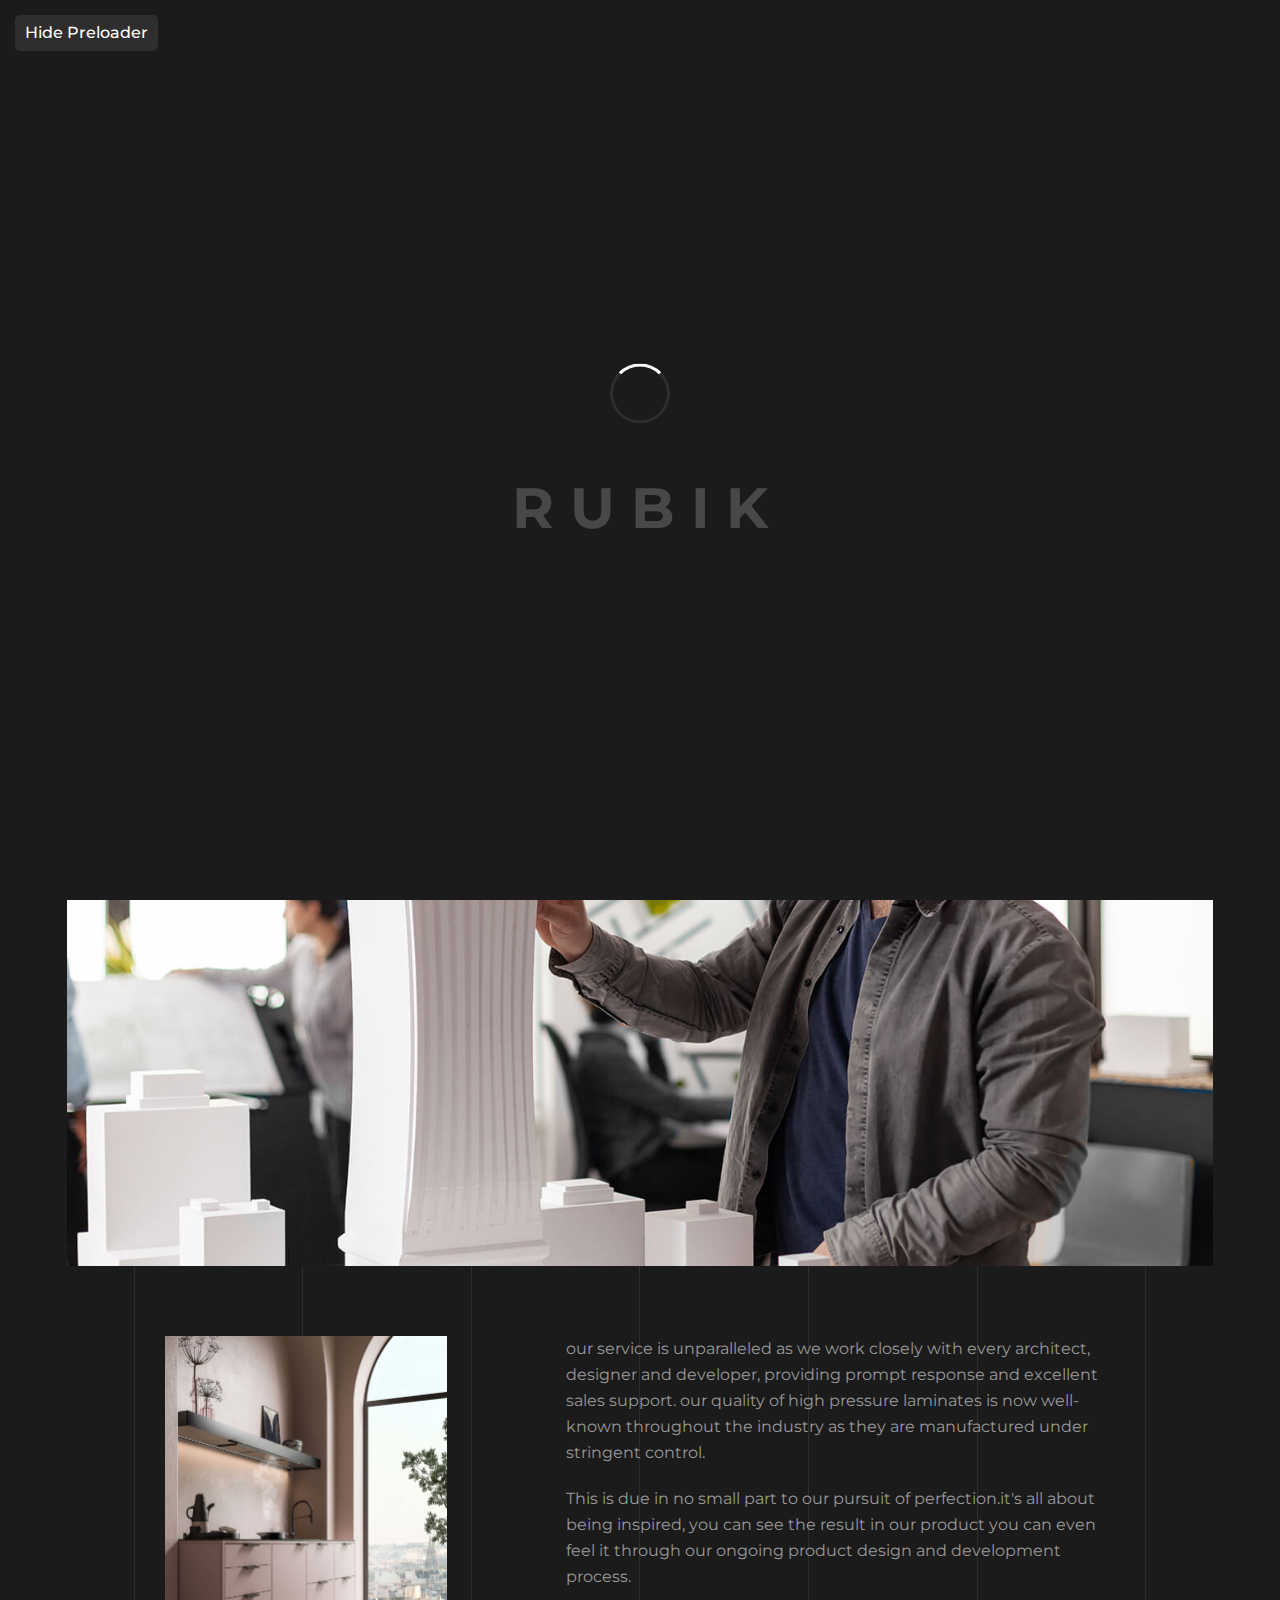
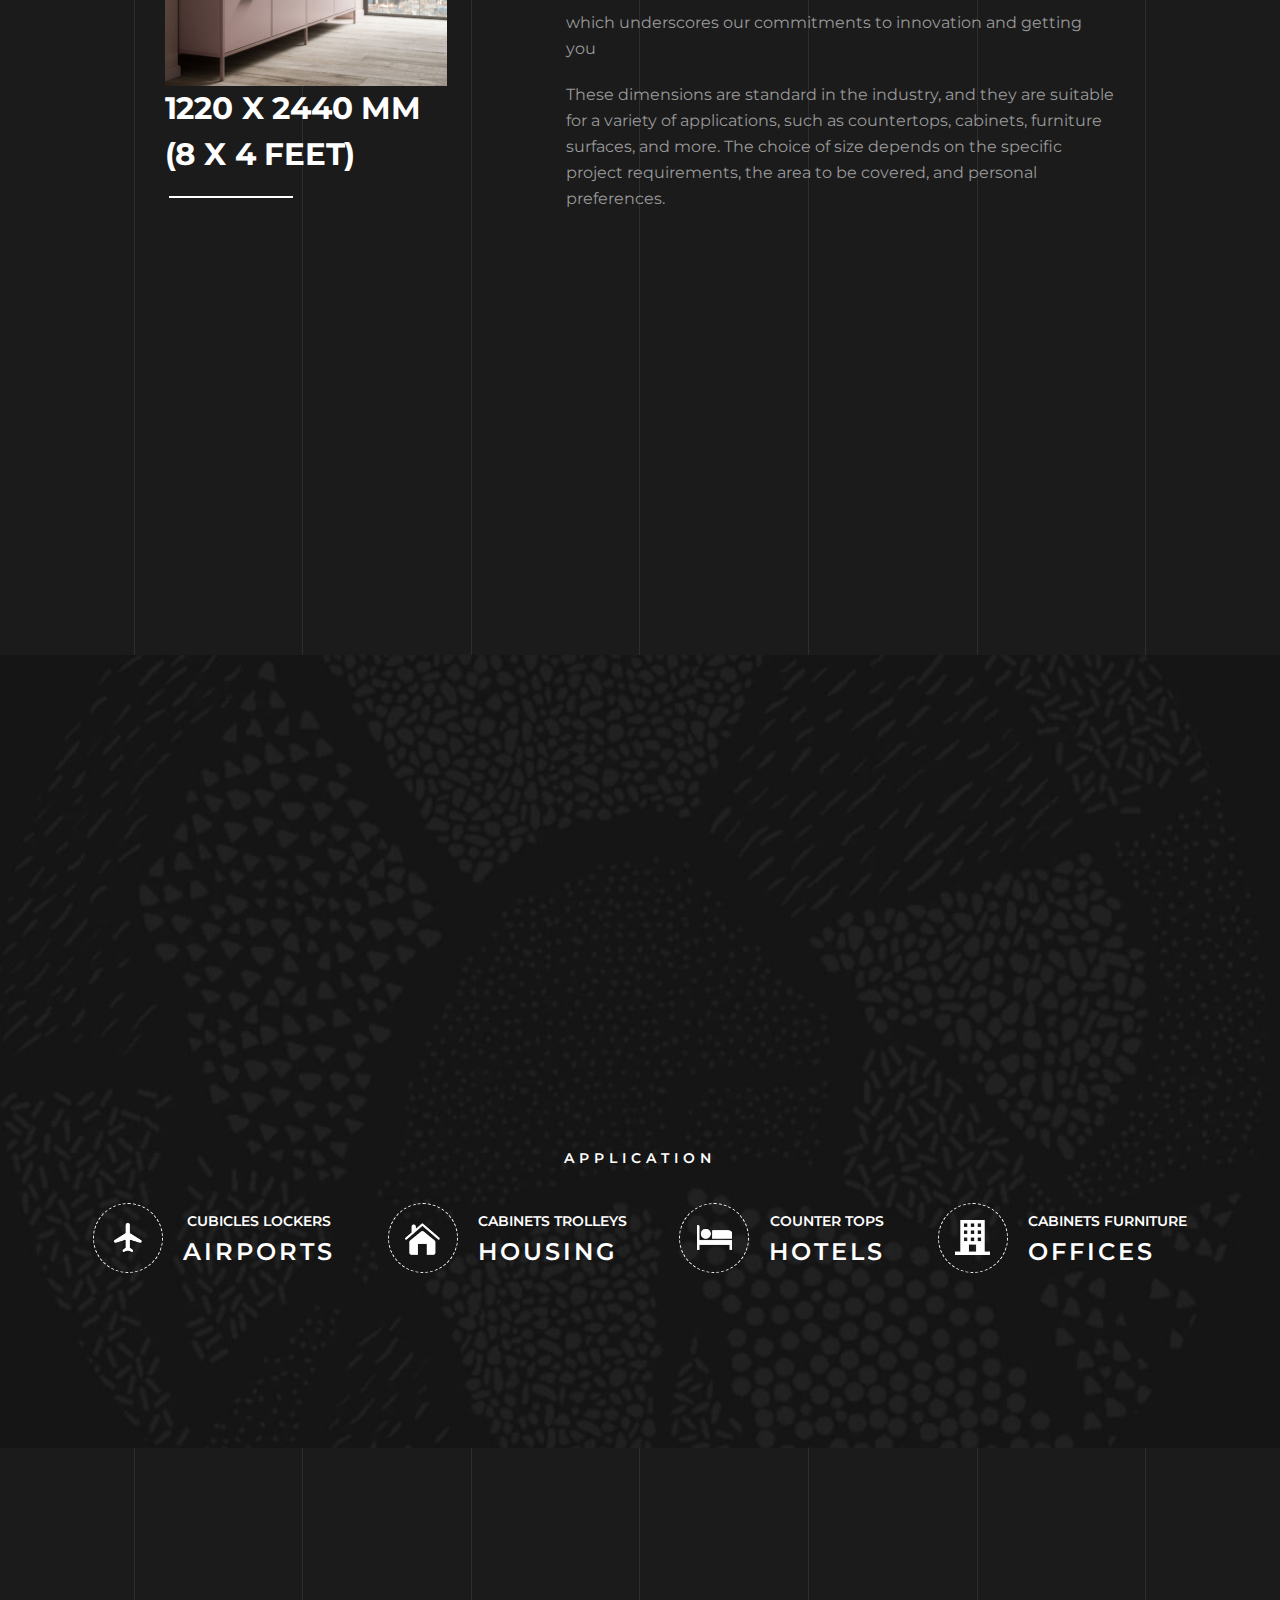
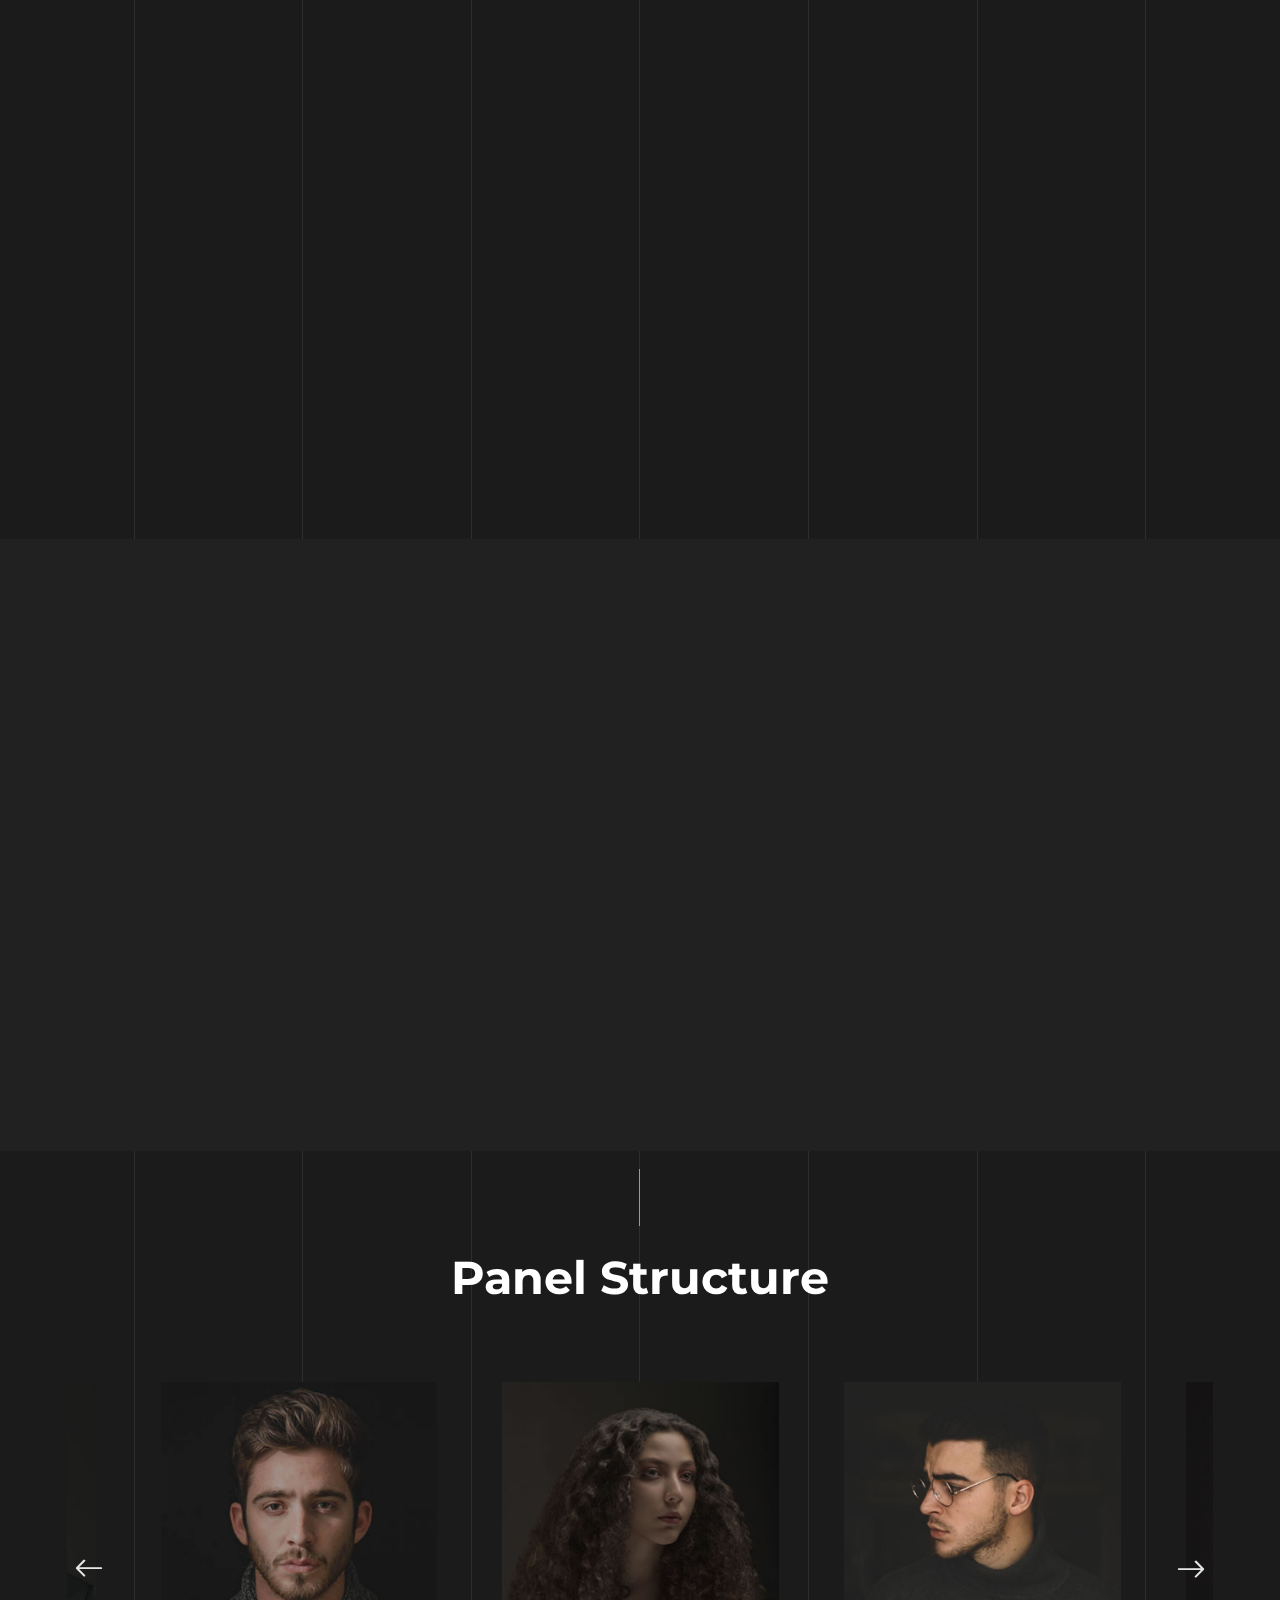
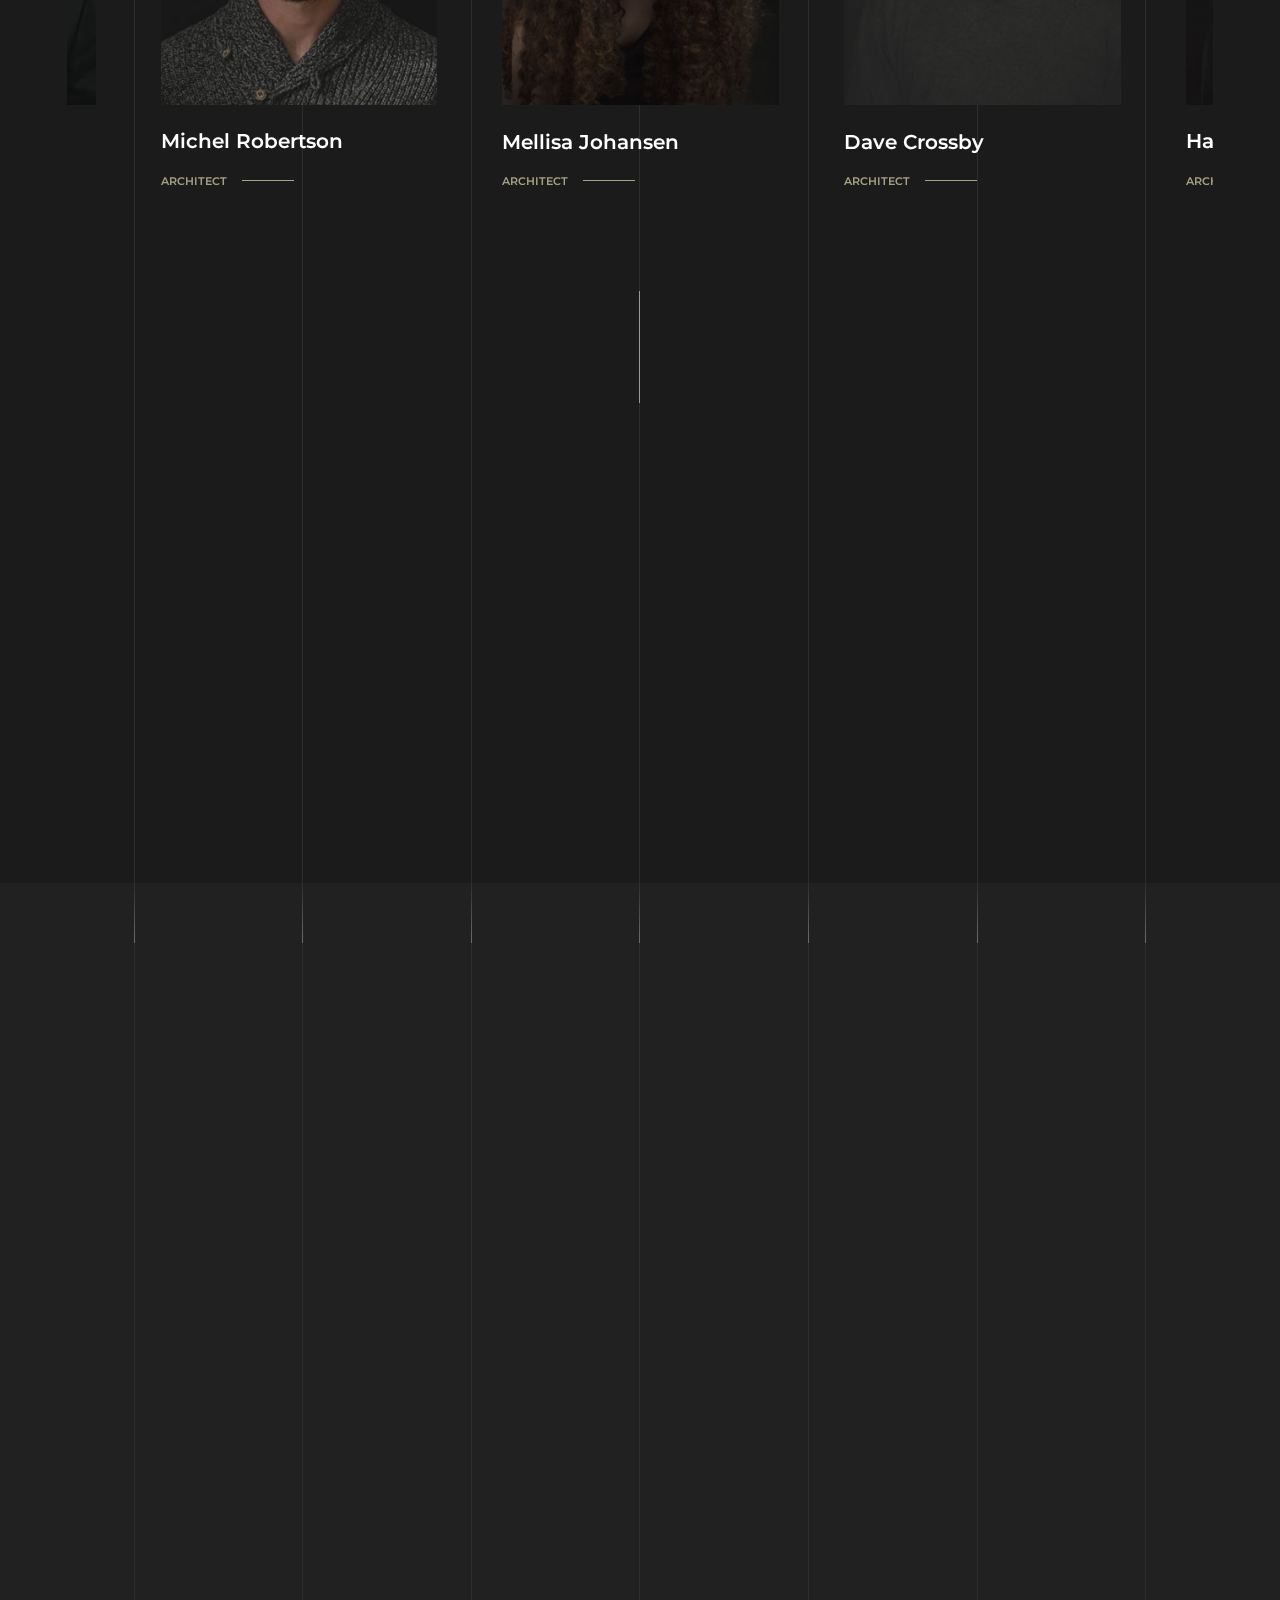
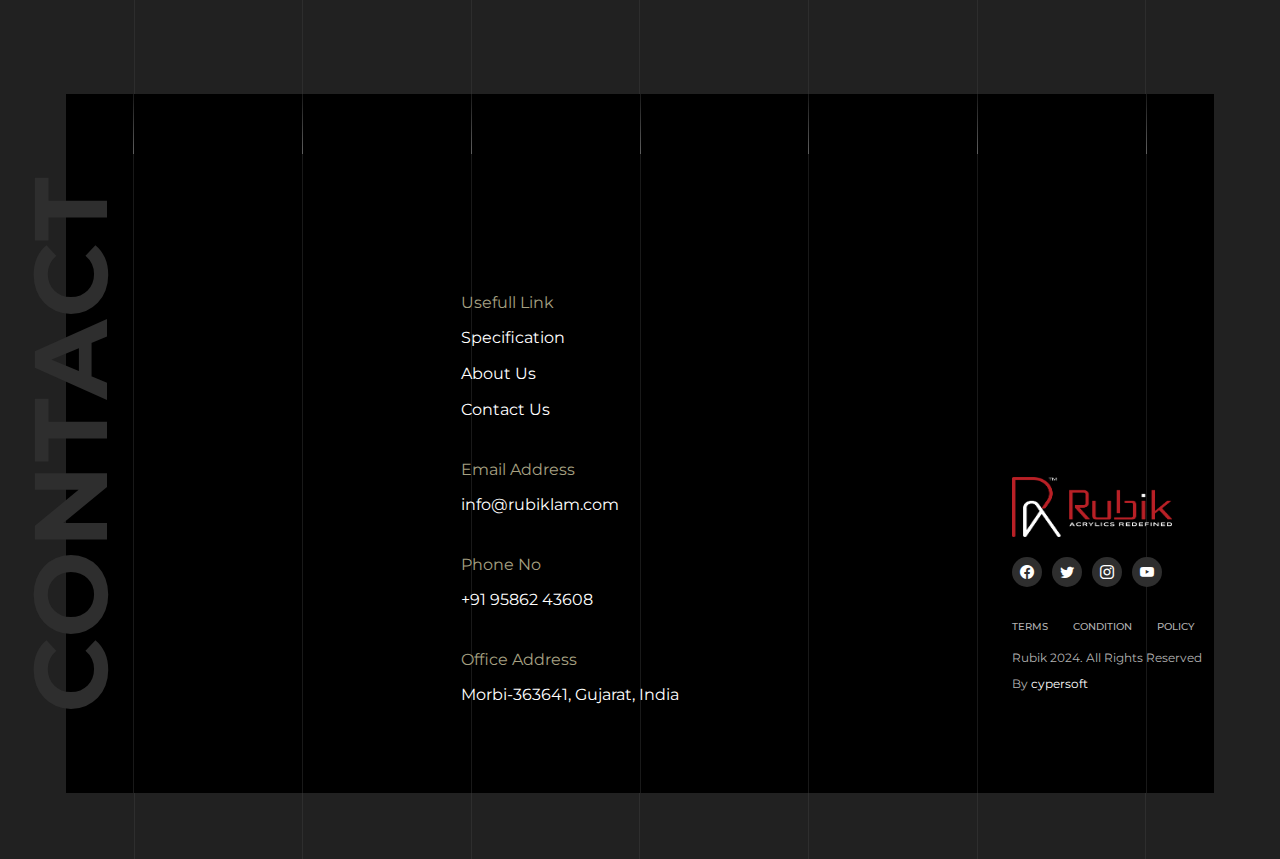
==== about.html @ bc2774bc "commit changes" ====
<!DOCTYPE html>
<html lang="en">

<head>
        <!-- Meta Tags -->
        <meta charset="utf-8">
        <meta http-equiv="X-UA-Compatible" content="IE=edge">
        <meta name="viewport" content="width=device-width, initial-scale=1, maximum-scale=1, user-scalable=0">
        <meta name="description" content="Mrittik is a Modern Architecture Theme">
        <meta name="author" content="">

        <!-- Favicon and touch Icons -->
        <link href="assets/img/favicon.png" rel="shortcut icon" type="image/png">
        <link href="assets/img/apple-touch-icon.html" rel="apple-touch-icon">
        <link href="assets/img/apple-touch-icon-72x72.html" rel="apple-touch-icon" sizes="72x72">
        <link href="assets/img/apple-touch-icon-114x114.html" rel="apple-touch-icon" sizes="114x114">
        <link href="assets/img/apple-touch-icon-144x144.html" rel="apple-touch-icon" sizes="144x144">

        <!-- Page Title -->
        <title>About - Rubik Laminates</title>    
        
        <!-- Styles Include -->
        <link rel="stylesheet" href="assets/css/style.css">
        
    </head>


    <body class="bg-dark">        

        <!-- Preloader -->
        <div id="preloader">
			<div class="preloader-inner">
				<div class="spinner"></div>
				<div class="loading-text">
					<span data-preloader-text="R" class="characters">R</span>
					
					<span data-preloader-text="U" class="characters">U</span>
					
					<span data-preloader-text="B" class="characters">B</span>
					
					<span data-preloader-text="I" class="characters">I</span>
					
					<span data-preloader-text="K" class="characters">K</span>
				</div>
			</div>
		</div>

        

        <!-- Color Mode Switcher -->
		<div id="mode_switcher">
			<span><i class="bi bi-moon-fill"></i></span>	
		</div>        

        <!-- Cursor Effect -->
        <div class="pointer bnz-pointer" id="bnz-pointer"></div>

        <!-- Header -->
		<header class="header">				
            <div class="container">
                <div class="header_inner d-flex align-items-center justify-content-between">
                    <div class="logo">
                        <a href="index.html" class="light_logo"><img src="assets/img/Rubik_White.png" alt="logo"></a>
                        <a href="index.html" class="dark_logo"><img src="assets/img/Rubik_Black.png" alt="logo"></a>
                    </div>

                    
                    <div class="mainnav d-none d-lg-block">
                        <ul class="main_menu">
                            <li class="menu-item"><a href="index.html">Home</a>
                            </li>
                            <li class="menu-item active"><a href="about.html">About Us</a>
                            </li>
                            <li class="menu-item"><a href="specification.html">Specification</a>
                            </li>
                            <li class="menu-item menu-item-has-children"><a href="#">Collection</a>
                                <ul class="sub-menu">
                                    <li class="menu-item"><a href="solid collection.html">Solid Collection</a></li>
                                    <li class="menu-item"><a href="matt collection.html">Matt Collection</a></li>
                                    <li class="menu-item"><a href="sparkle collection.html">Sparkle Collection</a></li>
                                    <li class="menu-item"><a href="metalic collection.html">Metalic Collection</a></li>
                                    <li class="menu-item"><a href="wooden&marble collection.html">Wooden & Marble Collection</a></li>
                                    <li class="menu-item"><a href="mirror collection.html">Mirror Collection</a></li>
                                </ul>
                            </li>
                            <li class="menu-item"><a href="contact.html">Contacts</a></li>
                        </ul>
                    </div>
                    <div class="header_right_part d-flex align-items-center">
                        <button class="aside_open">
                            <span class="line"></span>
                            <span class="line"></span>
                            <span class="line"></span>
                        </button>
                        <div class="logo">								
                            <a class="dark_logo"  href="https://wa.me/+919586243608?text=Hii" target="_blank"><img src="./assets/img/whatsapp.png" height="16px" alt=""></a>
                            <a class="light_logo"  href="https://wa.me/+919586243608?text=Hii" target="_blank"><img src="./assets/img/whatsapp_white.png" height="16px" alt=""></a>
                        </div>

                        <!-- Mobile Responsive Menu Toggle Button -->
                        <button type="button" class="mr_menu_toggle d-lg-none">
                            <i class="bi bi-list"></i>
                        </button>
                    </div>
                </div>
			</div>
		</header>

        <!-- Mobile Responsive Menu -->
		<div class="mr_menu">
			<div class="mr_menu_overlay"></div>
			<button type="button" class="mr_menu_close"><i class="bi bi-x-lg"></i></button>
            <div class="logo"></div> <!-- Keep this div empty. Logo will come here by JavaScript -->
			<div class="mr_navmenu"></div> <!-- Keep this div empty. Menu will come here by JavaScript -->

            <!-- Footer-->
            <footer class="footer p-0">
                <div class="footer_inner pb-0">
                    <div class="footer_elements d-flex align-items-center justify-content-center">
                        <div class="footer_elements_inner">
                            <div class="footer_social">
                                <ul class="social_list justify-content-center">
                                    <li class="facebook"><a href="#"><i class="bi bi-facebook"></i></a></li>
                                    <li class="twitter"><a href="#"><i class="bi bi-twitter"></i></a></li>
                                    <li class="instagram"><a href="#"><i class="bi bi-instagram"></i></a></li>
                                    <li class="youbetube"><a href="#"><i class="bi bi-youtube"></i></a></li>
                                </ul>
                            </div>
                            <div class="terms_condition">
                                <ul>
                                    <li><a href="#">Terms</a></li>
                                    <li><a href="#">Condition</a></li>
                                    <li><a href="#">Policy</a></li>
                                </ul>
                            </div>
                            <div class="copyright">
                                <p>Rubik 2024. All Rights Reserved</p>
                            </div>
                        </div>
                    </div>
                </div>
            </footer>
		</div>

        <div class="aside_info_wrapper">
			<button class="aside_close"><i class="bi bi-x-lg"></i></button>
            <div class="aside_logo">
                <a href="index.html" class="light_logo"><img src="assets/img/Rubik_White.png" alt="logo"></a>
                <a href="index.html" class="dark_logo"><img src="assets/img/Rubik_Black.png" alt="logo"></a>
            </div>
			<div class="aside_info_inner">
                <p>Mrittik Architects is a full-service design firm providing architecture architecture.</p>
                
                <div class="aside_info_inner_box">
                    <h5>Contact Info</h5>
                    <p>+91 95862 43608</p>
                    <p>3 Madison Street, NY <br> United States of America</p>
                    <p>mrittikarch@gmail.com</p>

                    <h5>Office Address</h5>
                    <p>+Time Square, New York <br> USA, 3454</p>
                </div>
                <div class="social_sites">
                    <ul class="d-flex align-items-center justify-content-center">
                        <li><a href="#"><i class="bi bi-facebook"></i></a></li>
                        <li><a href="#"><i class="bi bi-twitter"></i></a></li>
                        <li><a href="#"><i class="bi bi-instagram"></i></a></li>
                        <li><a href="#"><i class="bi bi-youtube"></i></a></li>
                    </ul>
                </div>
			</div>
		</div>

        
        <!-- Main Wrapper-->
        <main class="wrapper">
            <!-- Scroll Progress -->
            
            <!-- Our Mission -->
            <section class="mission">
                <div class="container">         
                    <div class="mission_top_part">
                        <div class="section-header text-center">
                            <h6 class="text-white text-uppercase">ABOUT COMPANY</h6>
                            <p class="text-gray-600">Rubik Represent A fresh of air in the acrylic industry with our innovative bent in all aspects of the business. our laminate collection represents the latest in contemporary designs because we look to the global design industry at large.</p>
                        </div>
                        <div class="has_line"></div>
                        <img src="assets/img/bg/about_bg.jpg" alt="">
                    </div>

                    <div class="mission_bottom_part">
                        <div class="row justify-content-center">
                            <div class="col-lg-4 pe-lg-4">
                                <div class="section-header">
                                    <img src="./assets/img/portfolio/packery/2.jpg" height="350px" alt="">
                                    <h3 class="text-white text-uppercase border-line text-start">1220 X 2440 MM<br/>(8 X 4 Feet)</h3>
                                </div>
                            </div>
                            <div class="col-lg-6 ps-lg-4">
                                <div class="mission_content">
                                    <p>our service is unparalleled as we work closely with every architect, designer and developer, providing prompt response and excellent sales support. our quality of high pressure laminates is now well-known throughout the industry as they are manufactured under stringent control. <P/>
                                    <P>This is due in no small part to our pursuit of perfection.it's all about being inspired, you can see the result in our product you can even feel it through our ongoing product design and development process.<P/>
                                    <p> which underscores our commitments to innovation and getting you</p>
                                    <P>These dimensions are standard in the industry, and they are suitable for a variety of applications, such as countertops, cabinets, furniture surfaces, and more. The choice of size depends on the specific project requirements, the area to be covered, and personal preferences.</p>

                                </div>
                            </div>
                        </div>
                    </div>                    
                </div>
            </section>

            <div class="video-block" data-aos="zoom-in" data-aos-duration="500">
                <div class="container">
                    <div class="video_post">
                        <div class="ytube_video">
                            <iframe id="ytvideo" src="assets/img/Rubik.mp4" allow="autoplay;" allowfullscreen></iframe>
                            <div class="post_content">
                                <div class="ytplay_btn"><i class="bi bi-play-fill"></i></div>
                                <img src="assets/img/bg/video_bg.jpg" alt="video">
                            </div>
                        </div>
                    </div>
                </div>
            </div>

            <section class="funfacts pd-top-lg bg_2" id="funfacts">
                <div class="container">
                    <div class="row">
                        <div class="col section-header text-center">
                            <h6 class="text-white text-uppercase" style="margin-bottom: 30px;color: #fff !important;">APPLICATION</h6>
                            <div class="funfacts_inner">
                                <div class="funfact2 d-flex align-items-center">
                                    <div class="fun_img">
                                        <img src="assets/img/airport.png" height="35px" width="35px" alt="img">
                                    </div>
                                    <div class="funfact_content">
                                        <p>Cubicles Lockers</p>
                                        <div class="d-flex align-items-center"><h2>Airports</h2></div>                                
                                    </div>
                                </div>                            
                                <div class="funfact2 d-flex align-items-center">
                                    <div class="fun_img">
                                        <img src="assets/img/house.png" height="35px" width="35px" alt="img">
                                    </div>
                                    <div class="funfact_content">
                                        <p>Cabinets Trolleys</p>
                                        <div class="d-flex align-items-center"><h2>Housing</h2>
                                        </div>
                                    </div>
                                </div>                            
                                <div class="funfact2 d-flex align-items-center">
                                    <div class="fun_img">
                                        <img src="assets/img/hotel.png" height="35px" width="35px" alt="img">
                                    </div>
                                    <div class="funfact_content">
                                        <p>Counter Tops</p>
                                        <div class="d-flex align-items-center"><h2>Hotels</h2></div>
                                    </div>
                                </div>                            
                                <div class="funfact2 d-flex align-items-center">
                                    <div class="fun_img">
                                        <img src="assets/img/office.png" height="35px" width="35px" alt="img">
                                    </div>
                                    <div class="funfact_content">
                                        <p>Cabinets Furniture</p>
                                    <div class="d-flex align-items-center"><h2>Offices</h2></div>
                                    </div>
                                </div>
                            </div>            
                        </div>
                    </div>
                </div>
            </section>

            <section class="services inner pb-0">
                <div class="container">
                    <div class="row">
                        <div class="col-lg-4" data-aos="fade-up" data-aos-duration="500">
                            <div class="icon_box">
                                <h6>01</h6>
                                <img src="assets/img/11.png" height="50px" width="50px" alt="Icon Box">
                                <h4 class="text-white"><a href="service-1.html">Urban Design</a></h4>
                                <p class="text-gray-600">Acrylic are bonded in extremely humid conditions</p>
                            </div>
                        </div>
                        <div class="col-lg-4" data-aos="fade-up" data-aos-duration="700">
                            <div class="icon_box">
                                <h6>02</h6>
                                <img src="assets/img/22.png" height="50px" width="50px" alt="Icon Box">
                                <h4 class="text-white"><a href="service-1.html">Interior Design</a></h4>
                                <p class="text-gray-600">Use of water base synthetic resin adhesive any other the PEVA (Polyethylene Vinyl Acetate Co-polymer)</p>
                            </div>
                        </div>
                        <div class="col-lg-4" data-aos="fade-up" data-aos-duration="900">
                            <div class="icon_box">
                                <h6>03</h6>
                                <img src="assets/img/33.png" height="50px" width="50px" alt="Icon Box">
                                <h4 class="text-white"><a href="service-1.html">Landscape Design</a></h4>
                                <p class="text-gray-600">When substrate loses moisture after installation</p>
                            </div>
                        </div>
                        <div class="col-lg-4" data-aos="fade-up" data-aos-duration="1100">
                            <div class="icon_box">
                                <h6>04</h6>
                                <img src="assets/img/44.png" height="50px" width="50px" alt="Icon Box">
                                <h4 class="text-white"><a href="service-1.html">Landscape Design</a></h4>
                                <p class="text-gray-600">Debonding in certain areas because of uneven substrate surface</p>
                            </div>
                        </div>
                        <div class="col-lg-4" data-aos="fade-up" data-aos-duration="1300">
                            <div class="icon_box">
                                <h6>05</h6>
                                <img src="assets/img/55.png" height="50px" width="50px" alt="Icon Box">
                                <h4 class="text-white"><a href="service-1.html">Urban Design</a></h4>
                                <p class="text-gray-600">Insufficient or lack of pressing during the bonding period of laminate</p>
                            </div>
                        </div>
                        <div class="col-lg-4" data-aos="fade-up" data-aos-duration="1500">
                            <div class="icon_box">
                                <h6>06</h6>
                                <img src="assets/img/66.png" height="50px" width="50px" alt="Icon Box">
                                <h4 class="text-white"><a href="service-1.html">Interior Design</a></h4>
                                <p class="text-gray-700">Use of extremely large acrylic/PVC laminate sheets (more than 8 ft x 2 ft long)</p>
                            </div>
                        </div>
                    </div>
                </div>
            </section>

            <section class="highlight_banner bg-dark-200">
                <div class="container">
                    <div class="row justify-content-center" data-aos="flip-up" data-aos-duration="500">
                        <div class="col-lg-11 p-lg-0">
                            <p class="about_para text-center">To avoid de lamination / air <span><a href="#">bubbles</a></span> in between <span><a href="#">ply and laminate the above steps should be taken care of.</a></span></p>
                        </div>
                    </div>
                </div>
            </section>

            <!-- Our Team -->
            <section class="team">
                <div class="container">
                    <div class="section-header text-center has_line">
                        <h1 class="text-white">Panel Structure</h1>
                    </div>
                    <div class="team_inner">
                        <!-- Swiper Team -->
                        <div class="swiper swiper_team">
                            <div class="swiper-wrapper">
                                <div class="swiper-slide">
                                    <div class="team-block">
                                        <img src="assets/img/team/1.jpg" alt="img">
                                        <h5 class="text-white"><a href="team-details.html">Michel Robertson</a></h5>
                                        <h6 class="text-uppercase text-olive">ARCHITECT</h6>
                                    </div>
                                </div>
        
                                <div class="swiper-slide">
                                    <div class="team-block">
                                        <img src="assets/img/team/2.jpg" alt="img">
                                        <h5 class="text-white"><a href="team-details.html">Mellisa Johansen</a></h5>
                                        <h6 class="text-uppercase text-olive">ARCHITECT</h6>
                                    </div>
                                </div>

                                <div class="swiper-slide">
                                    <div class="team-block">
                                        <img src="assets/img/team/3.jpg" alt="img">
                                        <h5 class="text-white"><a href="team-details.html">Dave Crossby</a></h5>
                                        <h6 class="text-uppercase text-olive">ARCHITECT</h6>
                                    </div>
                                </div>
        
                                <div class="swiper-slide">
                                    <div class="team-block">
                                        <img src="assets/img/team/4.jpg" alt="img">
                                        <h5 class="text-white"><a href="team-details.html">Hazel R. Grace</a></h5>
                                        <h6 class="text-uppercase text-olive">ARCHITECT</h6>
                                    </div>
                                </div>
        
                                <div class="swiper-slide">
                                    <div class="team-block">
                                        <img src="assets/img/team/5.jpg" alt="img">
                                        <h5 class="text-white"><a href="team-details.html">Benjamin Brook</a></h5>
                                        <h6 class="text-uppercase text-olive">ARCHITECT</h6>
                                    </div>
                                </div>
                            </div>
                            <!-- Add Pagination -->
                            <!-- <div class="swiper-pagination"></div> -->
        
                            <!-- Add Buttons -->
                            <div class="swiper-navigation">
                                <div class="swiper-button-prev"><i class="bi bi-arrow-left"></i></div>
                                <div class="swiper-button-next"><i class="bi bi-arrow-right"></i></div>
                            </div>
                        </div>
                    </div>
                </div>
            </section>

            <!-- Testimonial -->
            <section class="testimonial box_padding">
                <div class="has_line_lg"></div>
                <div class="testimonial_inner bg-black" data-aos="zoom-in" data-aos-duration="500">
                    <!-- Swiper Testimonial -->
                    <div class="swiper swiper_testimonial">
                        <div class="swiper-wrapper">
                            <div class="swiper-slide">
                                <div class="testimonial-block text-center">
                                    <p>“Lorem ipsum dolor sit amet, consectetur adipiscing elit, sed do eiusmod tempor incididunt labore et dolore magna aliqua. Ut enim ad minim veniam, quis nostrud exercitation ulla"</p>
                                    <h6 class="text-olive">MAX construction agency, LA</h6>
                                </div>
                            </div>
                            <div class="swiper-slide">
                                <div class="testimonial-block text-center">
                                    <p>“Lorem ipsum dolor sit amet, consectetur adipiscing elit, sed do eiusmod tempor incididunt labore et dolore magna aliqua. Ut enim ad minim veniam, quis nostrud exercitation ulla"</p>
                                    <h6 class="text-olive">MAX construction agency, LA</h6>
                                </div>
                            </div>
                            <div class="swiper-slide">
                                <div class="testimonial-block text-center">
                                    <p>“Lorem ipsum dolor sit amet, consectetur adipiscing elit, sed do eiusmod tempor incididunt labore et dolore magna aliqua. Ut enim ad minim veniam, quis nostrud exercitation ulla"</p>
                                    <h6 class="text-olive">MAX construction agency, LA</h6>
                                </div>
                            </div>
                            <div class="swiper-slide">
                                <div class="testimonial-block text-center">
                                    <p>“Lorem ipsum dolor sit amet, consectetur adipiscing elit, sed do eiusmod tempor incididunt labore et dolore magna aliqua. Ut enim ad minim veniam, quis nostrud exercitation ulla"</p>
                                    <h6 class="text-olive">MAX construction agency, LA</h6>
                                </div>
                            </div>
                            <div class="swiper-slide">
                                <div class="testimonial-block text-center">
                                    <p>“Lorem ipsum dolor sit amet, consectetur adipiscing elit, sed do eiusmod tempor incididunt labore et dolore magna aliqua. Ut enim ad minim veniam, quis nostrud exercitation ulla"</p>
                                    <h6 class="text-olive">MAX construction agency, LA</h6>
                                </div>
                            </div>
                            <div class="swiper-slide">
                                <div class="testimonial-block text-center">
                                    <p>“Lorem ipsum dolor sit amet, consectetur adipiscing elit, sed do eiusmod tempor incididunt labore et dolore magna aliqua. Ut enim ad minim veniam, quis nostrud exercitation ulla"</p>
                                    <h6 class="text-olive">MAX construction agency, LA</h6>
                                </div>
                            </div>
                            <div class="swiper-slide">
                                <div class="testimonial-block text-center">
                                    <p>“Lorem ipsum dolor sit amet, consectetur adipiscing elit, sed do eiusmod tempor incididunt labore et dolore magna aliqua. Ut enim ad minim veniam, quis nostrud exercitation ulla"</p>
                                    <h6 class="text-olive">MAX construction agency, LA</h6>
                                </div>
                            </div>
                            <div class="swiper-slide">
                                <div class="testimonial-block text-center">
                                    <p>“Lorem ipsum dolor sit amet, consectetur adipiscing elit, sed do eiusmod tempor incididunt labore et dolore magna aliqua. Ut enim ad minim veniam, quis nostrud exercitation ulla"</p>
                                    <h6 class="text-olive">MAX construction agency, LA</h6>
                                </div>
                            </div>
                            <div class="swiper-slide">
                                <div class="testimonial-block text-center">
                                    <p>“Lorem ipsum dolor sit amet, consectetur adipiscing elit, sed do eiusmod tempor incididunt labore et dolore magna aliqua. Ut enim ad minim veniam, quis nostrud exercitation ulla"</p>
                                    <h6 class="text-olive">MAX construction agency, LA</h6>
                                </div>
                            </div>
                        </div>
                        <div class="swiper-pagination"></div>
                    </div>
                </div>
            </section>

            <!-- Contact -->
            <section class="contact_us bg-dark-200">
                <div class="container">
                    <div class="row justify-content-between">
                        <div class="col-lg-5" data-aos="fade-right" data-aos-duration="1000">
                            <div class="section-header">
                                <h1 class="text-white text-uppercase mb-4">LET’S DISCUSS NEXT PROJECTS</h1>
                                <p class="$gray-600">The talent at Mrittik runs wide and deep. Across many markets, geographies and typologies, our team members are some of the finest professionals in the industry.. We’ve grouped our work into five categories: places, venues, spaces, experiences and events.</p>
                            </div>
                        </div>
                        <div class="col-lg-6" data-aos="fade-left" data-aos-duration="1000">
                            <div class="home_contact">
                                <form action="https://wpthemebooster.com/demo/themeforest/html/mrittik/dark/contact.php" method="POST">
                                    <input class="form-control form-control-lg" name="name" id="name" type="text" placeholder="Your Name*" required aria-label=".form-control-lg example">
                                    <input class="form-control form-control-lg" name="phone" id="phone" type="number" placeholder="Your Phone No" aria-label=".form-control-lg example">
                                    <input class="form-control form-control-lg" name="email" id="email" type="email" placeholder="Your Email*" required aria-label=".form-control-lg example">
                                    <textarea class="form-control pt-4" name="message" id="message" placeholder="Your Message" rows="3"></textarea>
                                    <div class="btn_group">
                                        <button type="submit" class="btn olive">Send Mail</button>  
                                    </div>
                                </form>
                            </div>
                        </div>
                    </div>

                    <!-- Clients Logo -->
                    <div class="partner_flex">
                        <div class="partner_content" data-aos="fade-up" data-aos-duration="500">
                            <img src="https://wpthemebooster.com/demo/themeforest/html/mrittik/assets/img/partner/5.svg" alt="img">
                            <img src="https://wpthemebooster.com/demo/themeforest/html/mrittik/assets/img/partner/55.svg" alt="img">
                        </div>
                        <div class="partner_content" data-aos="fade-up" data-aos-duration="700">
                            <img src="https://wpthemebooster.com/demo/themeforest/html/mrittik/assets/img/partner/2.svg" alt="img">
                            <img src="https://wpthemebooster.com/demo/themeforest/html/mrittik/assets/img/partner/22.svg" alt="img">
                        </div>
                        <div class="partner_content" data-aos="fade-up" data-aos-duration="900">
                            <img src="https://wpthemebooster.com/demo/themeforest/html/mrittik/assets/img/partner/4.svg" alt="img">
                            <img src="https://wpthemebooster.com/demo/themeforest/html/mrittik/assets/img/partner/44.svg" alt="img">
                        </div>
                        <div class="partner_content" data-aos="fade-up" data-aos-duration="1100">
                            <img src="https://wpthemebooster.com/demo/themeforest/html/mrittik/assets/img/partner/1.svg" alt="img">
                            <img src="https://wpthemebooster.com/demo/themeforest/html/mrittik/assets/img/partner/11.svg" alt="img">
                        </div>
                        <div class="partner_content" data-aos="fade-up" data-aos-duration="1300">
                            <img src="https://wpthemebooster.com/demo/themeforest/html/mrittik/assets/img/partner/3.svg" alt="img">
                            <img src="https://wpthemebooster.com/demo/themeforest/html/mrittik/assets/img/partner/33.svg" alt="img">
                        </div>
                    </div>
                </div>
                
                <!-- Section Grid Lines -->
                <ul class="grid_lines d-none d-md-flex justify-content-between">
                    <li class="grid_line"></li>
                    <li class="grid_line"></li>
                    <li class="grid_line"></li>
                    <li class="grid_line"></li>
                    <li class="grid_line"></li>
                    <li class="grid_line"></li>
                    <li class="grid_line"></li>
                </ul>
            </section>

        </main>


        <!-- Footer-->
        <footer class="footer bg-dark-200 box_padding">
            <div class="footer_inner bg-black">
                <div class="container">
                    <div class="row align-items-end">
                        <div class="col-lg-4 col-md-2 col-sm-2">
                            <div class="section-header">
                                <h2>Contact</h2>
                            </div>
                        </div>
                        <div class="col-lg-4 col-md-5 col-sm-5">
                            <div class="communication">
                                <div class="info_body">
                                    <h6>Usefull Link</h6>
                                    <h5><a href="specification.html">Specification</a></h5>
                                    <h5><a href="about.html">About Us</a></h5>
                                    <h5><a href="contact.html">Contact Us</a></h5>
                                </div>
                                <div class="info_body">
                                    <h6>Email Address</h6>
                                    <h5><a href="mailto:info@rubiklaminate.com">info@rubiklam.com</a></h5>
                                </div>
                                <div class="info_body">
                                    <h6>Phone No</h6>
                                    <h5><a href="tel:+919586243608">+91 95862 43608</a></h5>
                                </div>
                                <div class="info_body">
                                    <h6>Office Address</h6>
                                    <h5>Morbi-363641, Gujarat, India</h5>
                                </div>
                            </div>
                        </div>
                        <div class="col-lg-4 col-md-5 col-sm-5">
                            <div class="footer_elements d-flex align-items-center justify-content-end">
                                <div class="footer_elements_inner">
                                    <div class="footer_logo">
                                        <a href="index.html" class="light_logo"><img src="assets/img/Rubik_White.png" height="60" width="160" alt="logo"></a>
                                    </div>
                                    <div class="footer_social">
                                        <ul class="social_list">
                                            <li class="facebook"><a href="#"><i class="bi bi-facebook"></i></a></li>
                                            <li class="twitter"><a href="#"><i class="bi bi-twitter"></i></a></li>
                                            <li class="instagram"><a href="#"><i class="bi bi-instagram"></i></a></li>
                                            <li class="youbetube"><a href="#"><i class="bi bi-youtube"></i></a></li>
                                        </ul>
                                    </div>
                                    <div class="terms_condition">
                                        <ul>
                                            <li><a href="#">Terms</a></li>
                                            <li><a href="#">Condition</a></li>
                                            <li><a href="#">Policy</a></li>
                                        </ul>
                                    </div>
                                    <div class="copyright">
                                        <p>Rubik 2024. All Rights Reserved
                                            <br>By <a href="https://cypersoft.com" target="_blank" style="color: #fff;">cypersoft</a>
                                        </p>
                                    </div>
                                </div>
                            </div>
                        </div>
                    </div>
                </div>
                

                <!-- Section Grid Lines -->
                <ul class="grid_lines d-none d-md-flex justify-content-between">
                    <li class="grid_line"></li>
                    <li class="grid_line"></li>
                    <li class="grid_line"></li>
                    <li class="grid_line"></li>
                    <li class="grid_line"></li>
                    <li class="grid_line"></li>
                    <li class="grid_line"></li>
                </ul>
            </div>
        </footer>

        <div class="totop">
            <a href="#">UP</a>
        </div>

        <!-- Page Grid Lines -->
        <ul class="grid_lines d-none d-md-flex justify-content-between">
            <li class="grid_line"></li>
            <li class="grid_line"></li>
            <li class="grid_line"></li>
            <li class="grid_line"></li>
            <li class="grid_line"></li>
            <li class="grid_line"></li>
            <li class="grid_line"></li>
        </ul>

        <!-- Core JS -->
        <script src="assets/js/jquery-3.6.0.min.js"></script>
        <script src="assets/js/bootstrap.bundle.min.js"></script>

        
        
        <!-- Swiper for Slider Type -->
        <script src="plugins/swiper/swiper-bundle.min.js"></script>
        
        <!-- Funfacts -->
        <script src="assets/js/funfacts.js"></script>
        
        <!-- Portfolio -->
        <script src="plugins/isotope/isotope.pkgd.min.js"></script>
        <script src="plugins/isotope/imagesloaded.pkgd.min.js"></script>
        <script src="plugins/isotope/packery-mode.pkgd.js"></script>
        <script src="plugins/isotope/tilt.jquery.js"></script>
        <!-- <script src="plugins/isotope/isotope-init.js"></script> -->
        
        

        <!-- Cursor Effect -->
        <script src="plugins/cursor-effect/cursor-effect.js"></script>
        
        <!-- Select2 -->
        <script src="plugins/select2/js/select2.min.js"></script>
        
        <!-- AOS effect JS -->
        <script src="plugins/aos/aos.js"></script>
        
        <!-- Theme Custom JS -->
        <script src="assets/js/theme.js"></script>
    </body>

</html>
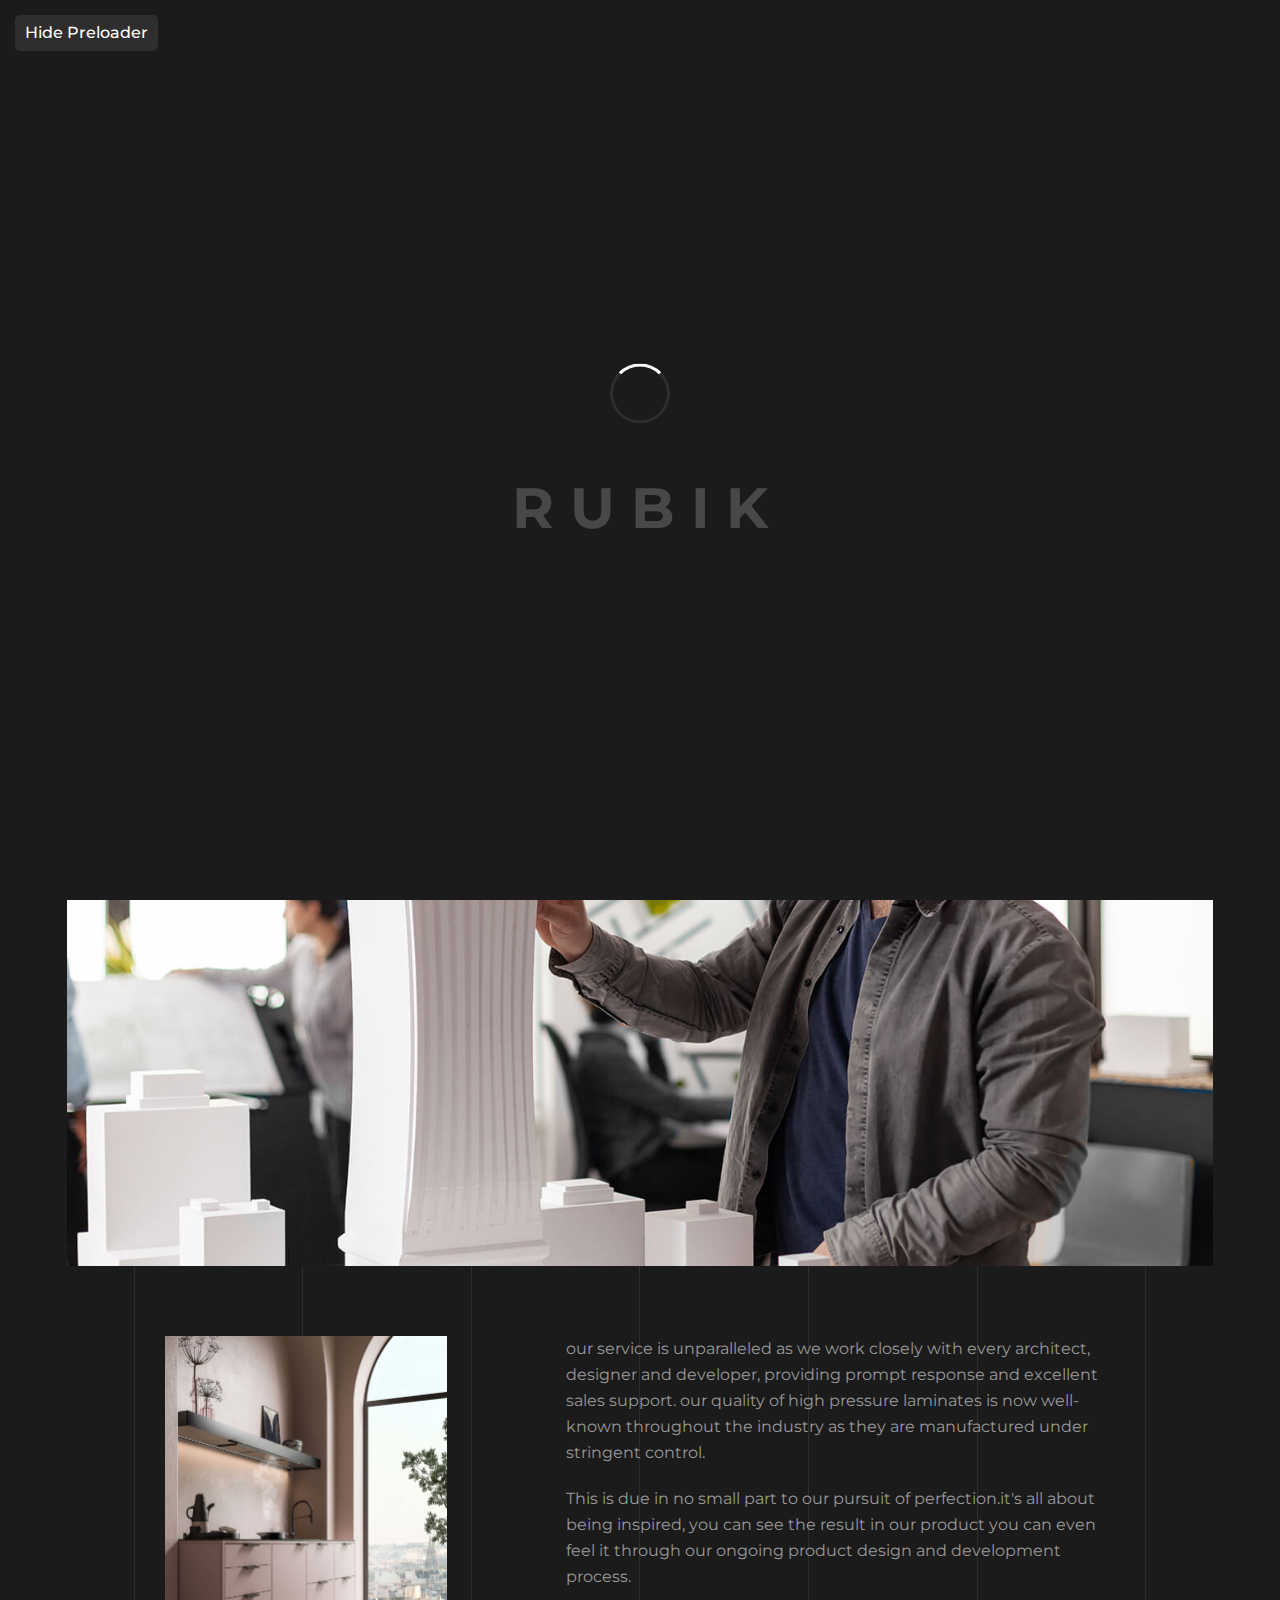
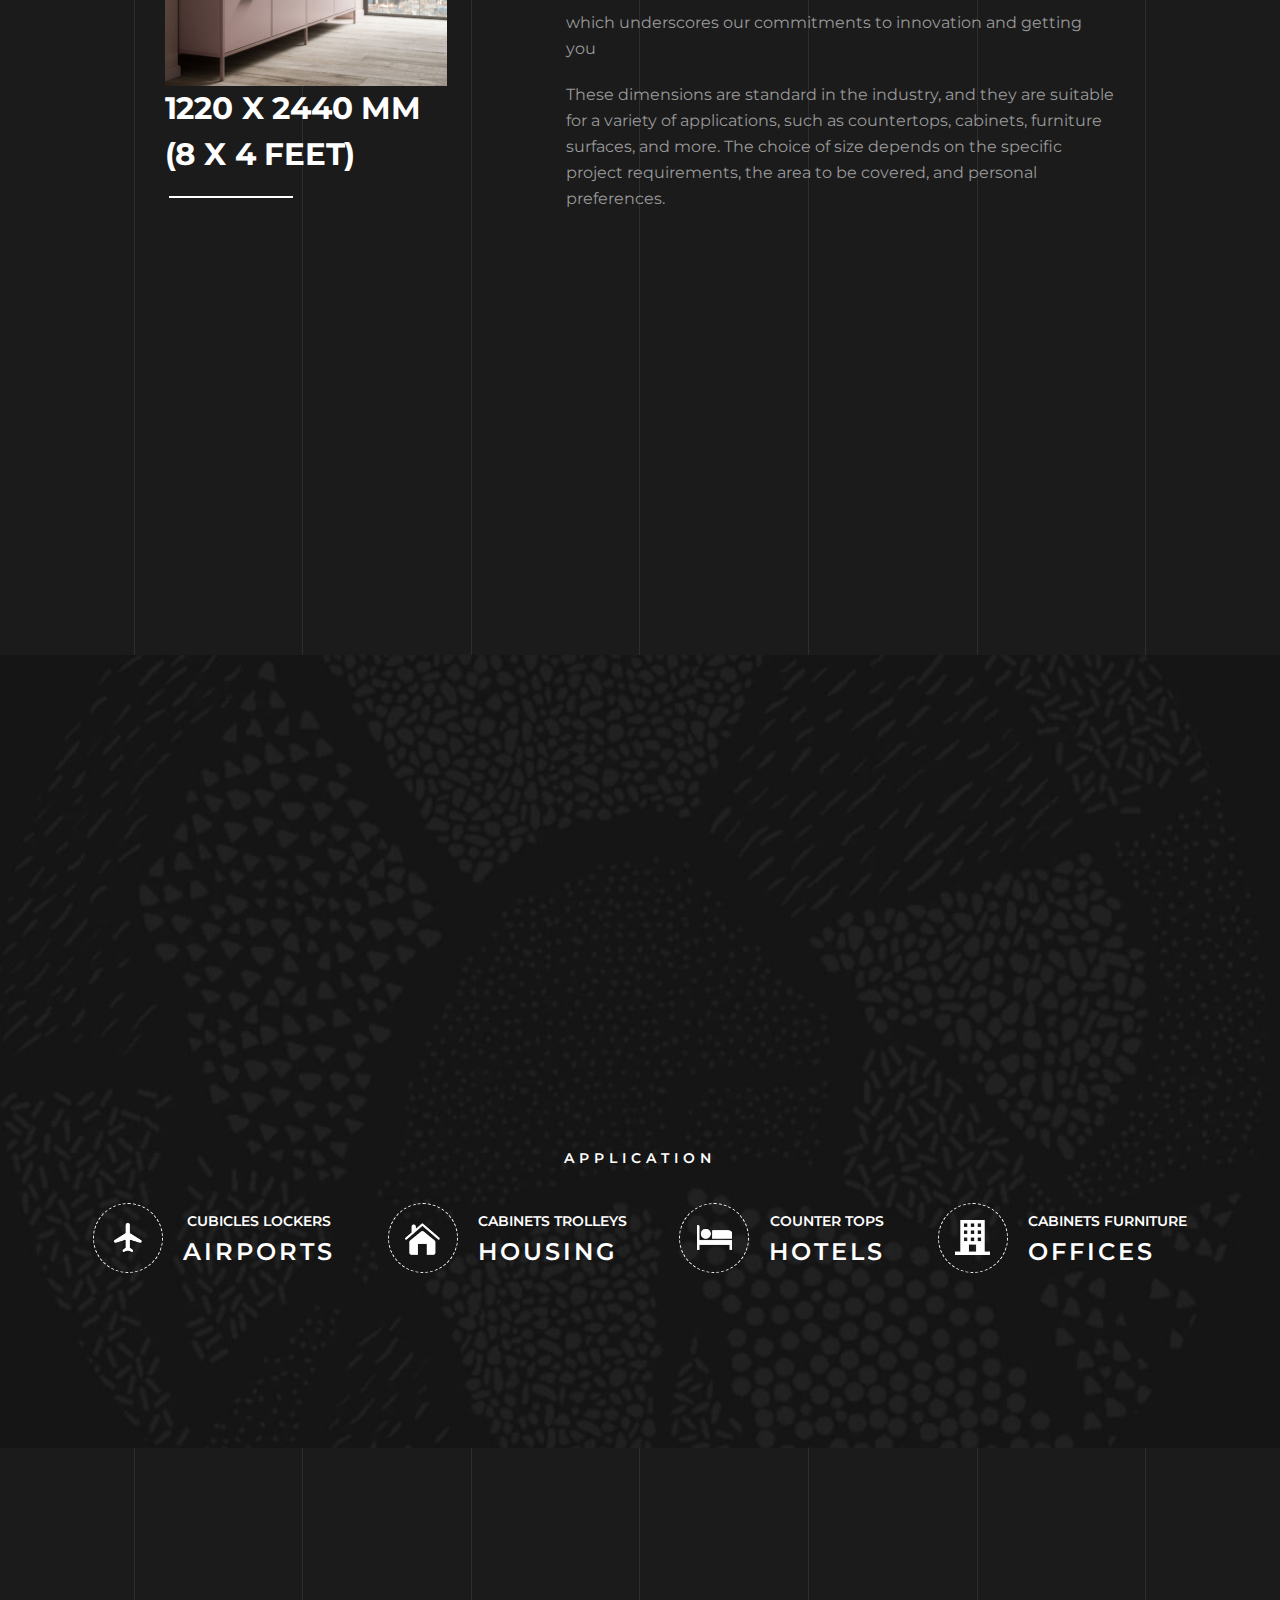
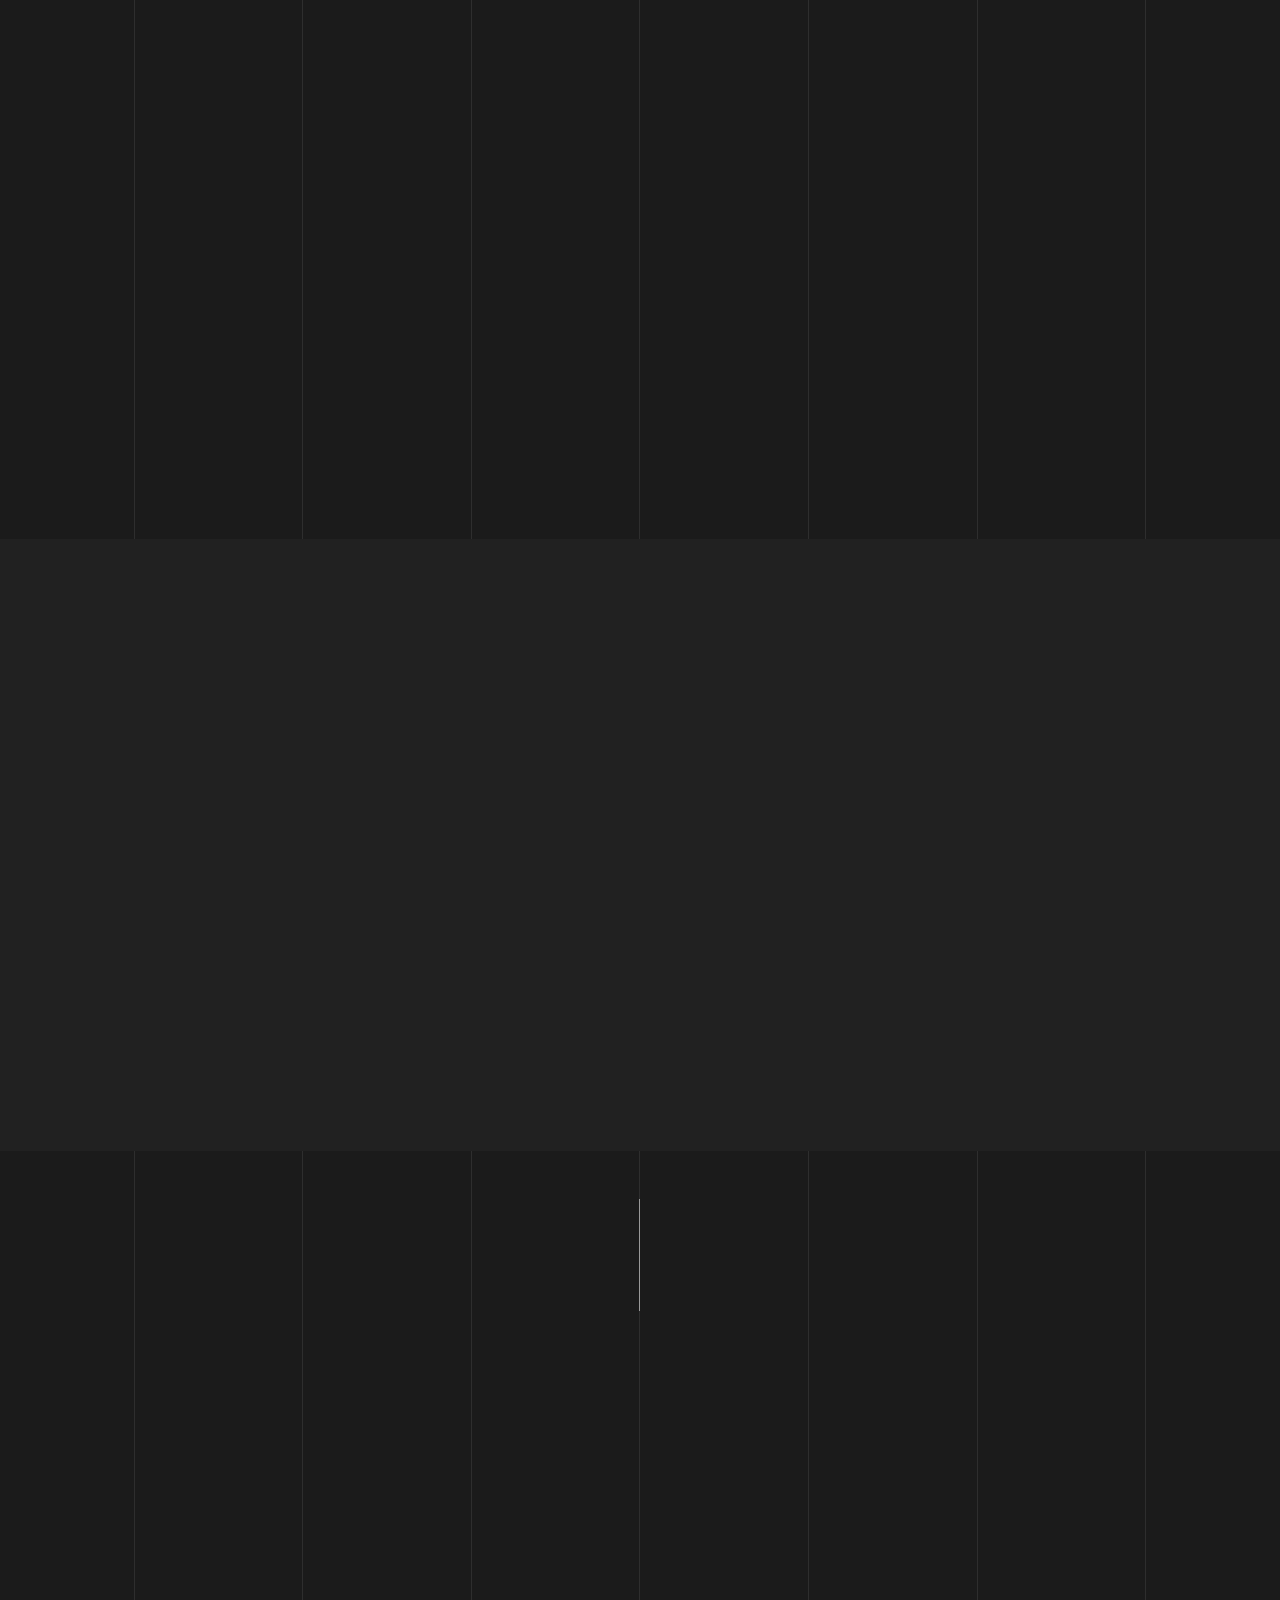
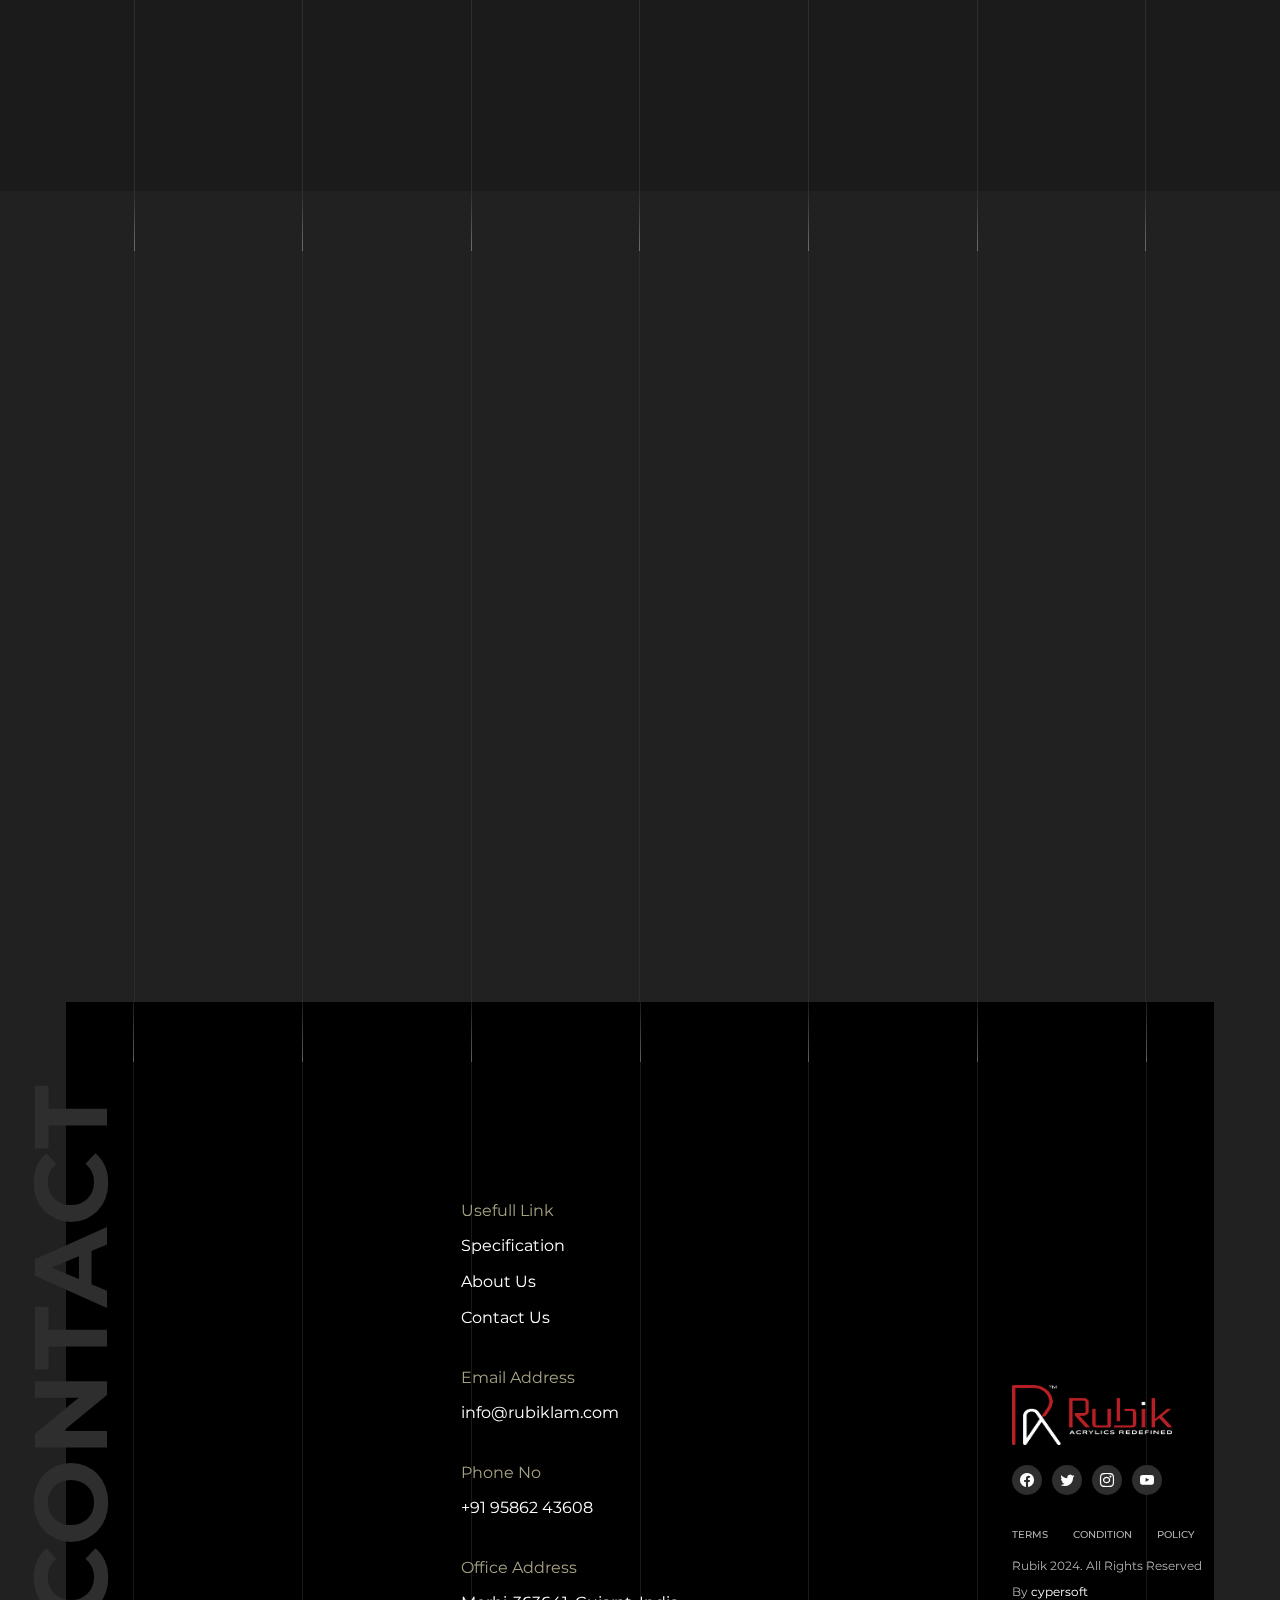
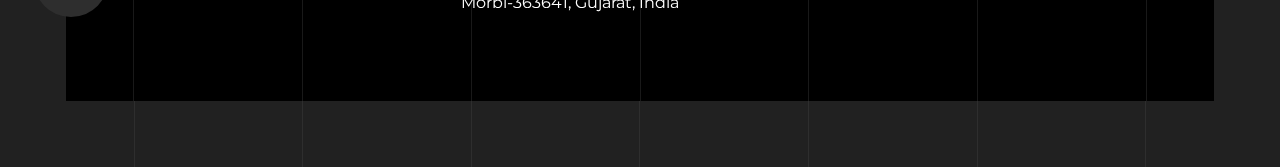
==== commit 6a1d13ea: "all change" ====
--- a/about.html
+++ b/about.html
@@ -339,14 +339,14 @@
             </section>
 
             <!-- Our Team -->
-            <section class="team">
+            <!-- <section class="team">
                 <div class="container">
                     <div class="section-header text-center has_line">
                         <h1 class="text-white">Panel Structure</h1>
                     </div>
-                    <div class="team_inner">
+                    <div class="team_inner"> -->
                         <!-- Swiper Team -->
-                        <div class="swiper swiper_team">
+                        <!-- <div class="swiper swiper_team">
                             <div class="swiper-wrapper">
                                 <div class="swiper-slide">
                                     <div class="team-block">
@@ -387,19 +387,19 @@
                                         <h6 class="text-uppercase text-olive">ARCHITECT</h6>
                                     </div>
                                 </div>
-                            </div>
+                            </div> -->
                             <!-- Add Pagination -->
                             <!-- <div class="swiper-pagination"></div> -->
         
                             <!-- Add Buttons -->
-                            <div class="swiper-navigation">
+                            <!-- <div class="swiper-navigation">
                                 <div class="swiper-button-prev"><i class="bi bi-arrow-left"></i></div>
                                 <div class="swiper-button-next"><i class="bi bi-arrow-right"></i></div>
                             </div>
                         </div>
                     </div>
                 </div>
-            </section>
+            </section> -->
 
             <!-- Testimonial -->
             <section class="testimonial box_padding">
@@ -547,17 +547,17 @@
                             <div class="communication">
                                 <div class="info_body">
                                     <h6>Usefull Link</h6>
-                                    <h5><a href="specification.html">Specification</a></h5>
-                                    <h5><a href="about.html">About Us</a></h5>
-                                    <h5><a href="contact.html">Contact Us</a></h5>
+                                    <h5><a href="specification.html" style="color: #fff;">Specification</a></h5>
+                                    <h5><a href="about.html" style="color: #fff;">About Us</a></h5>
+                                    <h5><a href="contact.html" style="color: #fff;">Contact Us</a></h5>
                                 </div>
                                 <div class="info_body">
                                     <h6>Email Address</h6>
-                                    <h5><a href="mailto:info@rubiklaminate.com">info@rubiklam.com</a></h5>
+                                    <h5><a href="mailto:info@rubiklaminate.com" style="color: #fff;">info@rubiklam.com</a></h5>
                                 </div>
                                 <div class="info_body">
                                     <h6>Phone No</h6>
-                                    <h5><a href="tel:+919586243608">+91 95862 43608</a></h5>
+                                    <h5><a href="tel:+919586243608" style="color: #fff;">+91 95862 43608</a></h5>
                                 </div>
                                 <div class="info_body">
                                     <h6>Office Address</h6>
--- a/assets/css/style.css
+++ b/assets/css/style.css
@@ -11822,7 +11822,11 @@
   width: 0.875rem;
   margin-right: 1.25rem;
 }
-
+@media (max-width: 700px) {
+  .aside_open{
+    display: none;
+  }
+}
 .aside_open .line {
   background-color: #999999;
   width: 100%;
@@ -16117,7 +16121,7 @@
 }
 
 .footer .footer_inner .communication .info_body h5, .footer .footer_inner .communication .info_body .h5 {
-  color: #ffffff;
+  color: #fff !important;
   font-size: 1rem;
   font-weight: 400;
   line-height: 2.25rem;
@@ -21209,4 +21213,11 @@
 background-color: white;
 color: black;
 border: 2px solid #acacac;
+}
+
+
+@media only screen and (max-width: 600px) {
+  .new{
+    top: 15% !important;
+  }
 }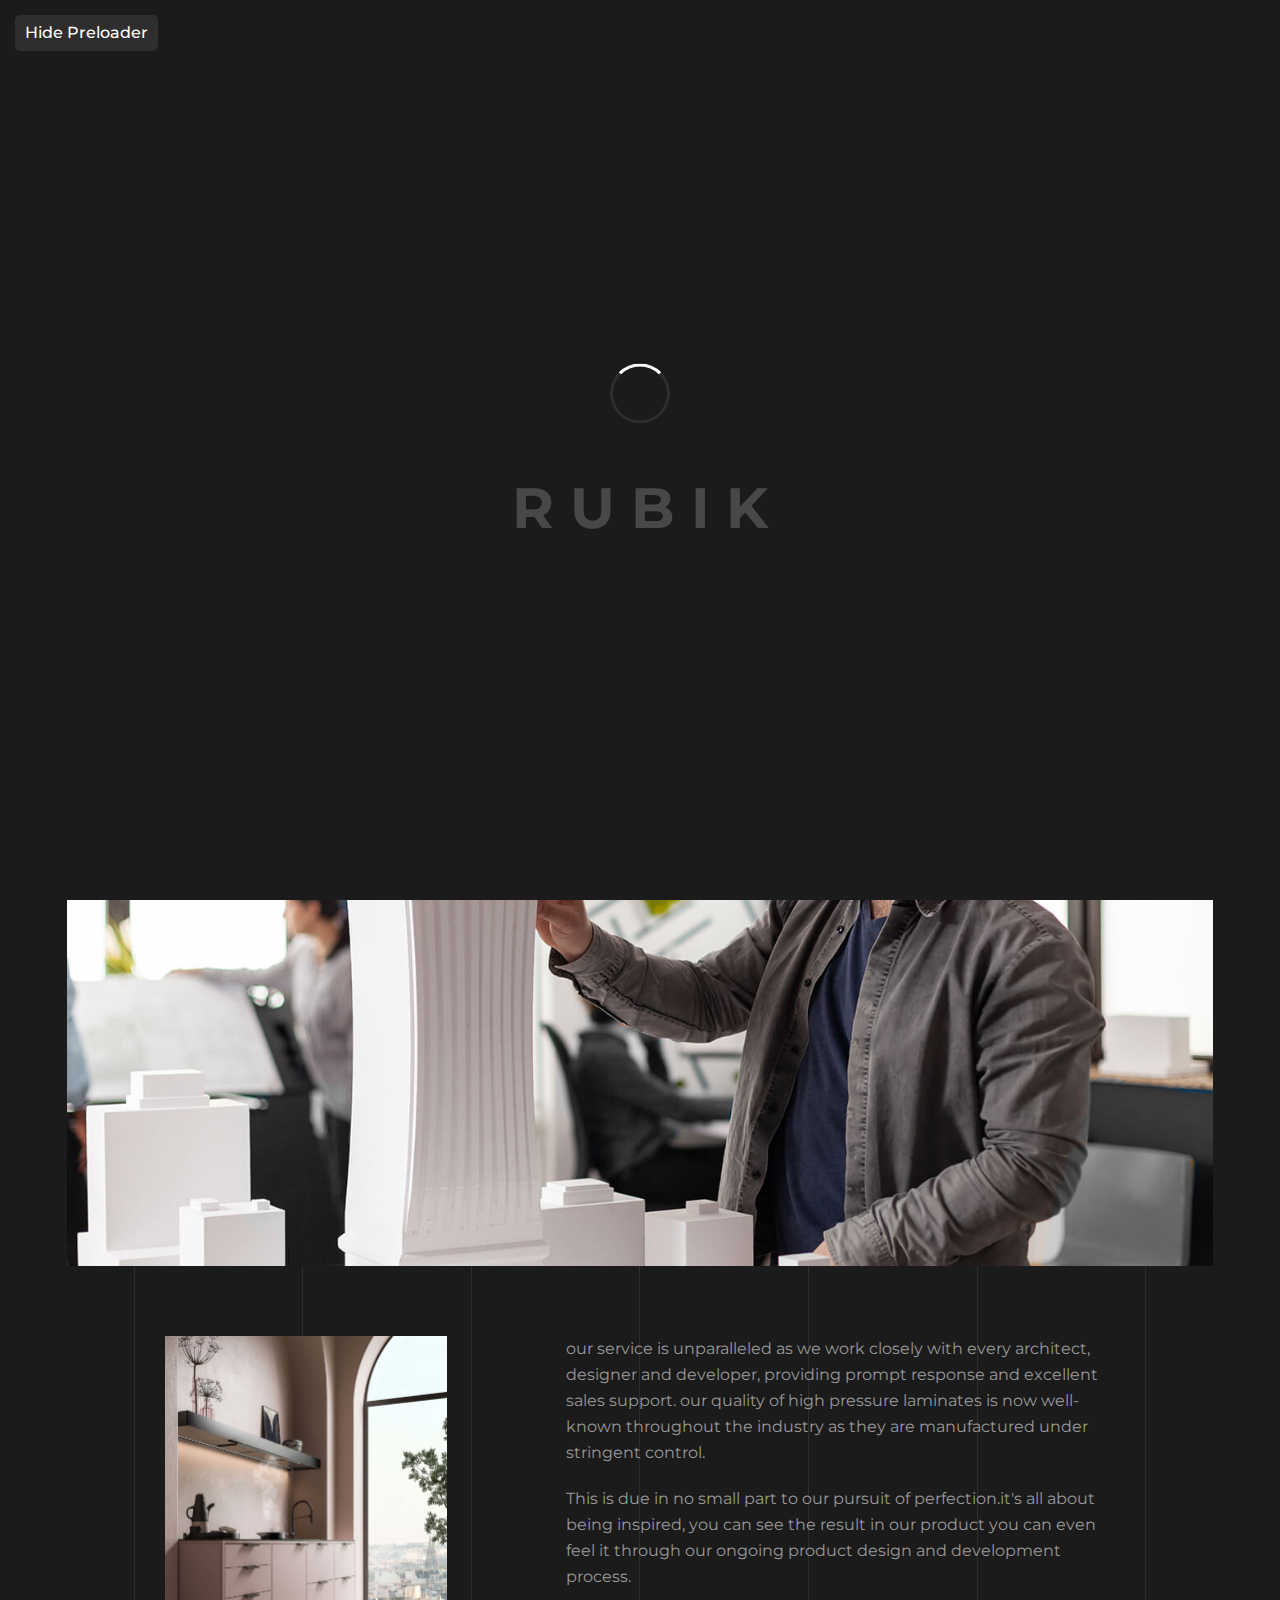
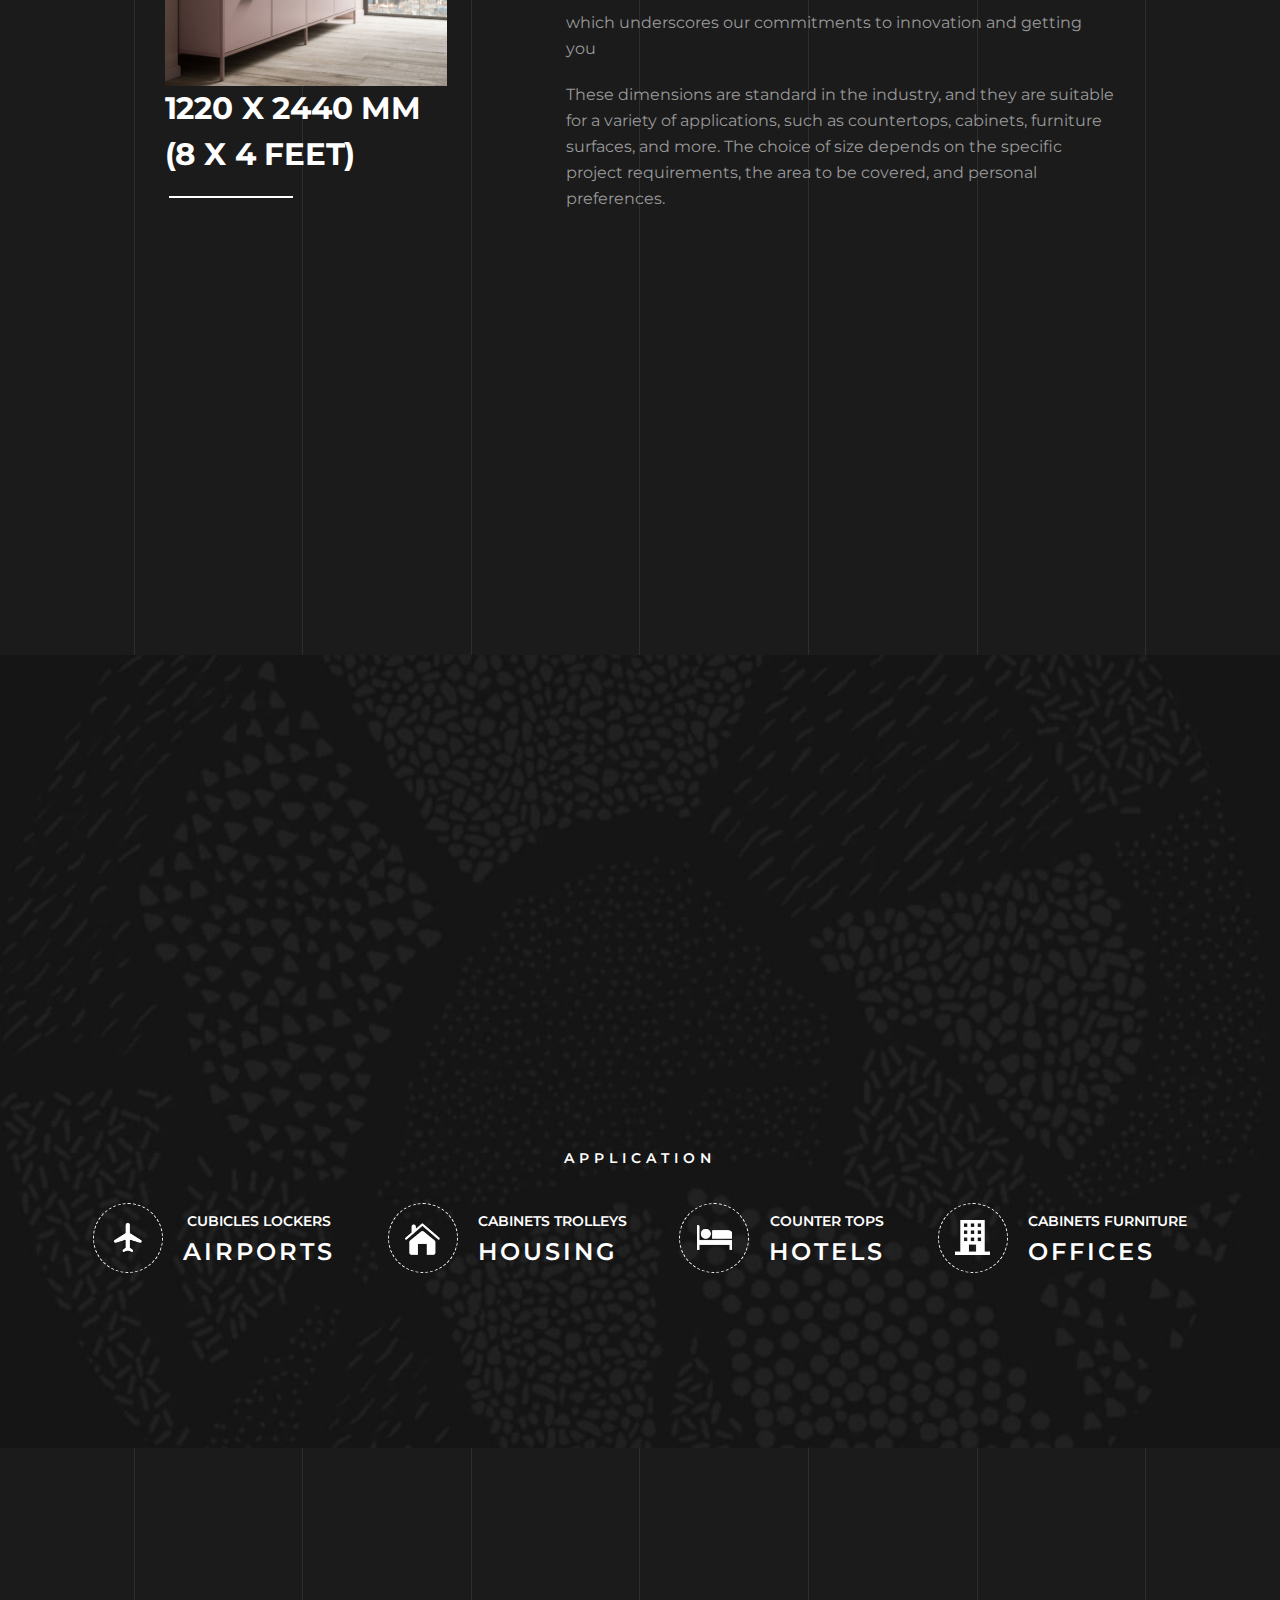
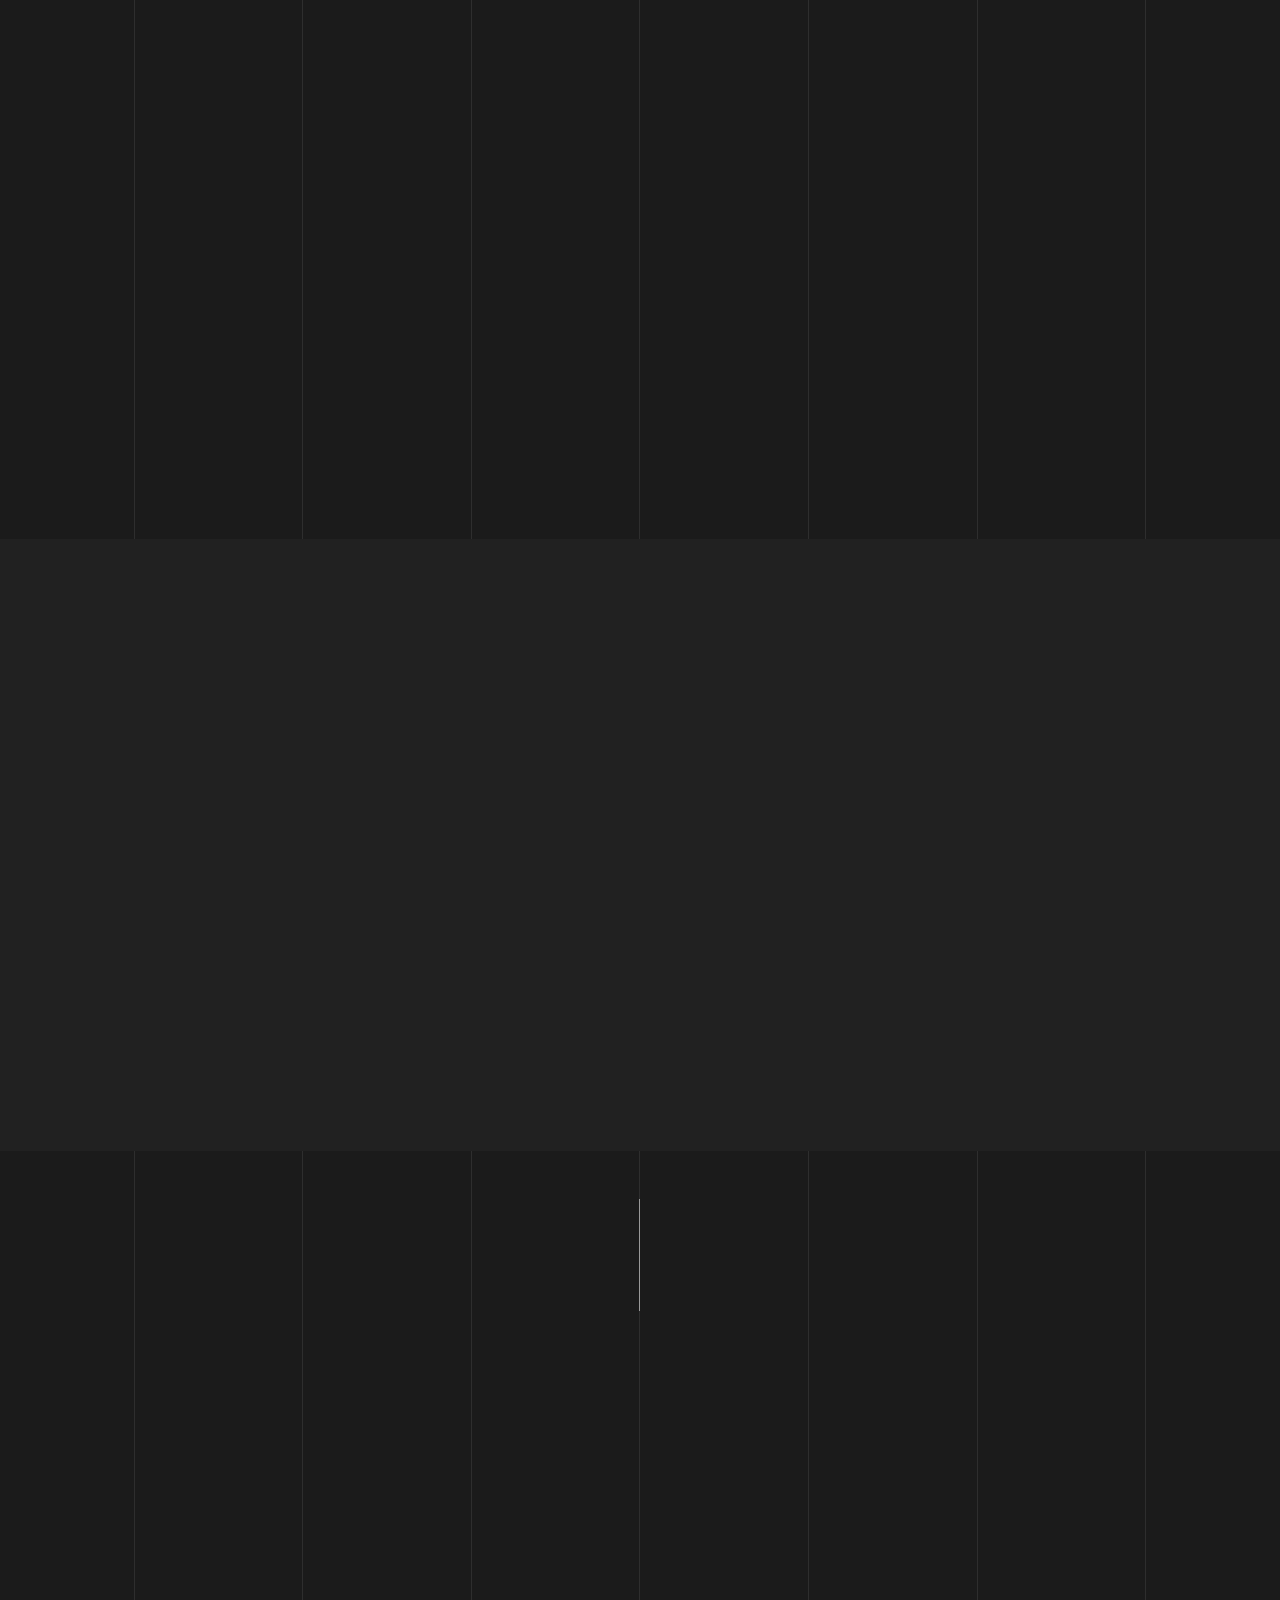
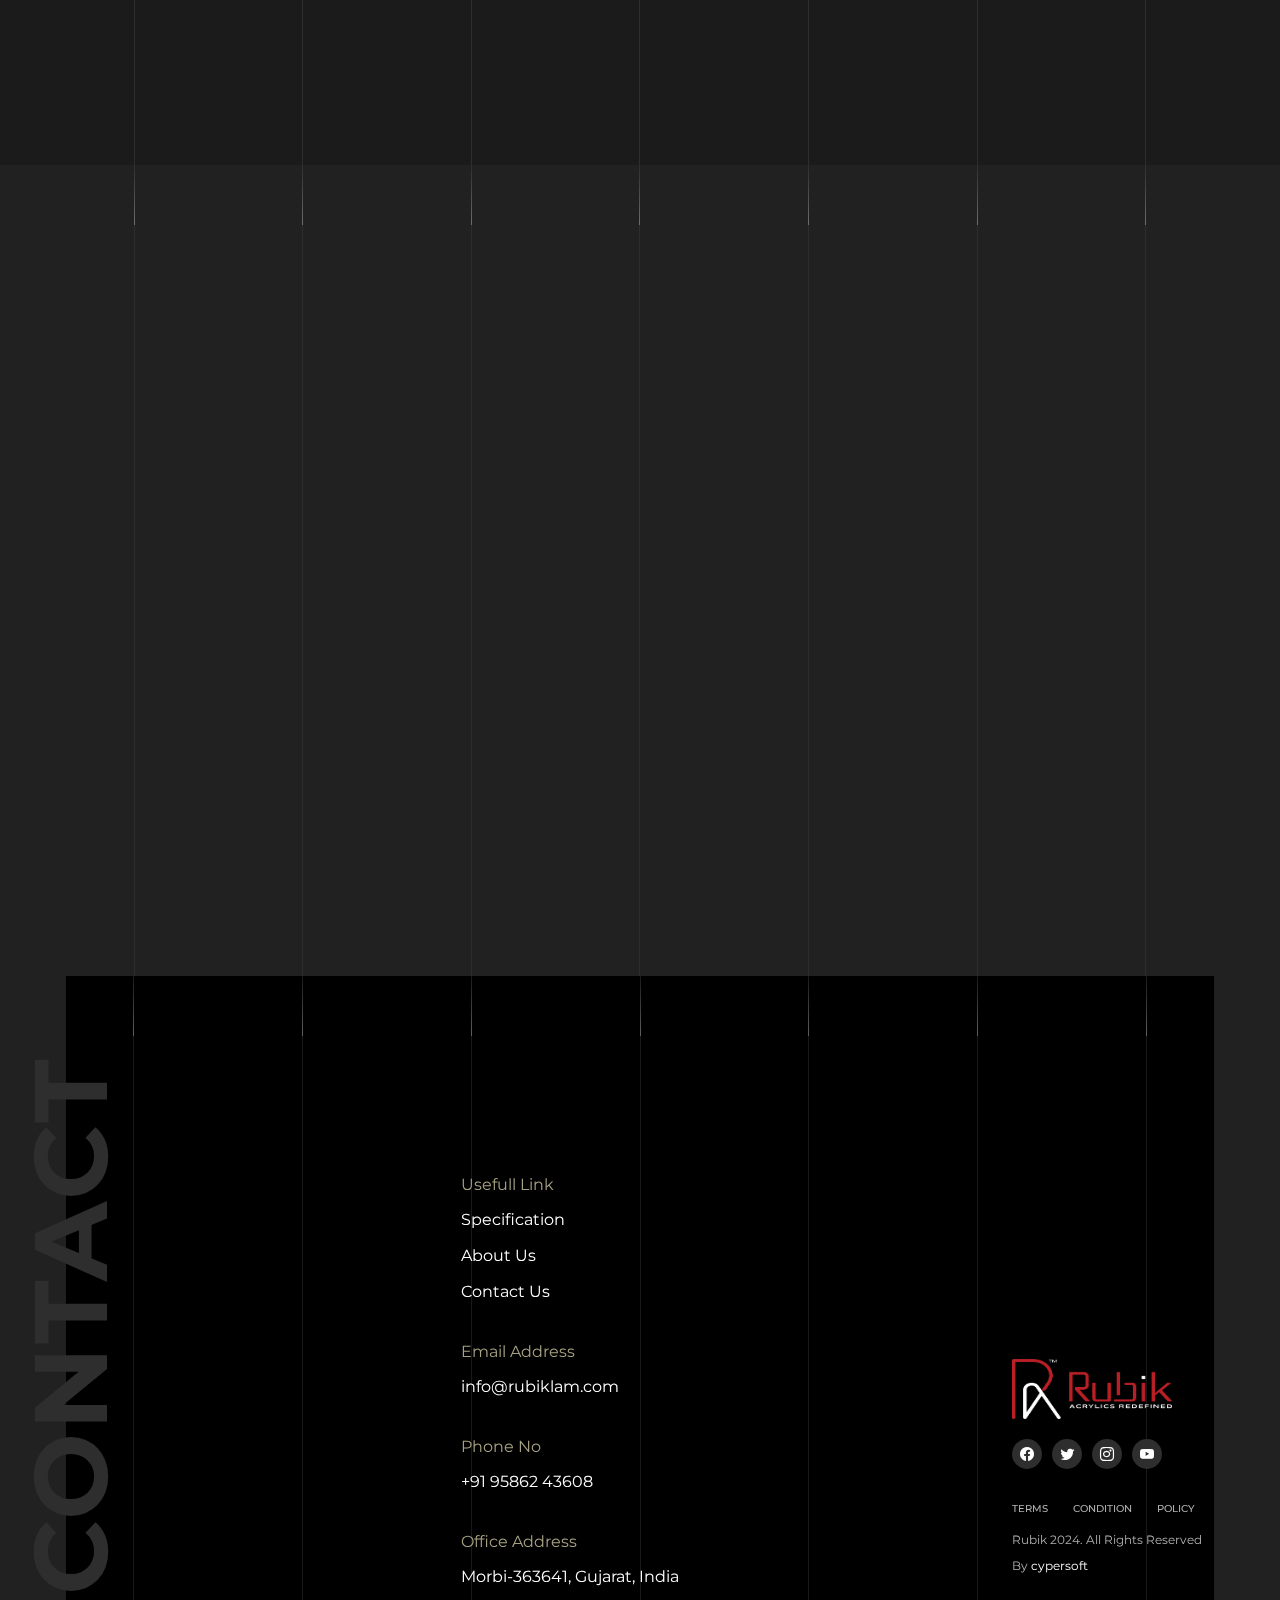
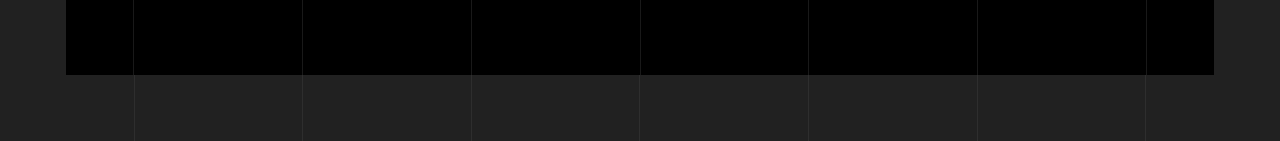
==== commit 248787fd: "final tuch" ====
--- a/about.html
+++ b/about.html
@@ -280,7 +280,7 @@
                             <div class="icon_box">
                                 <h6>01</h6>
                                 <img src="assets/img/11.png" height="50px" width="50px" alt="Icon Box">
-                                <h4 class="text-white"><a href="service-1.html">Urban Design</a></h4>
+                                <h4 class="text-white"><a href="#">Urban Design</a></h4>
                                 <p class="text-gray-600">Acrylic are bonded in extremely humid conditions</p>
                             </div>
                         </div>
@@ -288,7 +288,7 @@
                             <div class="icon_box">
                                 <h6>02</h6>
                                 <img src="assets/img/22.png" height="50px" width="50px" alt="Icon Box">
-                                <h4 class="text-white"><a href="service-1.html">Interior Design</a></h4>
+                                <h4 class="text-white"><a href="#">Interior Design</a></h4>
                                 <p class="text-gray-600">Use of water base synthetic resin adhesive any other the PEVA (Polyethylene Vinyl Acetate Co-polymer)</p>
                             </div>
                         </div>
@@ -296,7 +296,7 @@
                             <div class="icon_box">
                                 <h6>03</h6>
                                 <img src="assets/img/33.png" height="50px" width="50px" alt="Icon Box">
-                                <h4 class="text-white"><a href="service-1.html">Landscape Design</a></h4>
+                                <h4 class="text-white"><a href="#">Landscape Design</a></h4>
                                 <p class="text-gray-600">When substrate loses moisture after installation</p>
                             </div>
                         </div>
@@ -304,7 +304,7 @@
                             <div class="icon_box">
                                 <h6>04</h6>
                                 <img src="assets/img/44.png" height="50px" width="50px" alt="Icon Box">
-                                <h4 class="text-white"><a href="service-1.html">Landscape Design</a></h4>
+                                <h4 class="text-white"><a href="#">Landscape Design</a></h4>
                                 <p class="text-gray-600">Debonding in certain areas because of uneven substrate surface</p>
                             </div>
                         </div>
@@ -312,7 +312,7 @@
                             <div class="icon_box">
                                 <h6>05</h6>
                                 <img src="assets/img/55.png" height="50px" width="50px" alt="Icon Box">
-                                <h4 class="text-white"><a href="service-1.html">Urban Design</a></h4>
+                                <h4 class="text-white"><a href="#">Urban Design</a></h4>
                                 <p class="text-gray-600">Insufficient or lack of pressing during the bonding period of laminate</p>
                             </div>
                         </div>
@@ -320,7 +320,7 @@
                             <div class="icon_box">
                                 <h6>06</h6>
                                 <img src="assets/img/66.png" height="50px" width="50px" alt="Icon Box">
-                                <h4 class="text-white"><a href="service-1.html">Interior Design</a></h4>
+                                <h4 class="text-white"><a href="#">Interior Design</a></h4>
                                 <p class="text-gray-700">Use of extremely large acrylic/PVC laminate sheets (more than 8 ft x 2 ft long)</p>
                             </div>
                         </div>
@@ -332,7 +332,7 @@
                 <div class="container">
                     <div class="row justify-content-center" data-aos="flip-up" data-aos-duration="500">
                         <div class="col-lg-11 p-lg-0">
-                            <p class="about_para text-center">To avoid de lamination / air <span><a href="#">bubbles</a></span> in between <span><a href="#">ply and laminate the above steps should be taken care of.</a></span></p>
+                            <p class="about_para text-center">To avoid de lamination / air <span><a href="specification.html">bubbles</a></span> in between <span><a href="specification.html">ply and laminate the above steps should be taken care of.</a></span></p>
                         </div>
                     </div>
                 </div>
@@ -410,56 +410,56 @@
                         <div class="swiper-wrapper">
                             <div class="swiper-slide">
                                 <div class="testimonial-block text-center">
-                                    <p>“Lorem ipsum dolor sit amet, consectetur adipiscing elit, sed do eiusmod tempor incididunt labore et dolore magna aliqua. Ut enim ad minim veniam, quis nostrud exercitation ulla"</p>
-                                    <h6 class="text-olive">MAX construction agency, LA</h6>
-                                </div>
-                            </div>
-                            <div class="swiper-slide">
-                                <div class="testimonial-block text-center">
-                                    <p>“Lorem ipsum dolor sit amet, consectetur adipiscing elit, sed do eiusmod tempor incididunt labore et dolore magna aliqua. Ut enim ad minim veniam, quis nostrud exercitation ulla"</p>
-                                    <h6 class="text-olive">MAX construction agency, LA</h6>
-                                </div>
-                            </div>
-                            <div class="swiper-slide">
-                                <div class="testimonial-block text-center">
-                                    <p>“Lorem ipsum dolor sit amet, consectetur adipiscing elit, sed do eiusmod tempor incididunt labore et dolore magna aliqua. Ut enim ad minim veniam, quis nostrud exercitation ulla"</p>
-                                    <h6 class="text-olive">MAX construction agency, LA</h6>
-                                </div>
-                            </div>
-                            <div class="swiper-slide">
-                                <div class="testimonial-block text-center">
-                                    <p>“Lorem ipsum dolor sit amet, consectetur adipiscing elit, sed do eiusmod tempor incididunt labore et dolore magna aliqua. Ut enim ad minim veniam, quis nostrud exercitation ulla"</p>
-                                    <h6 class="text-olive">MAX construction agency, LA</h6>
-                                </div>
-                            </div>
-                            <div class="swiper-slide">
-                                <div class="testimonial-block text-center">
-                                    <p>“Lorem ipsum dolor sit amet, consectetur adipiscing elit, sed do eiusmod tempor incididunt labore et dolore magna aliqua. Ut enim ad minim veniam, quis nostrud exercitation ulla"</p>
-                                    <h6 class="text-olive">MAX construction agency, LA</h6>
-                                </div>
-                            </div>
-                            <div class="swiper-slide">
-                                <div class="testimonial-block text-center">
-                                    <p>“Lorem ipsum dolor sit amet, consectetur adipiscing elit, sed do eiusmod tempor incididunt labore et dolore magna aliqua. Ut enim ad minim veniam, quis nostrud exercitation ulla"</p>
-                                    <h6 class="text-olive">MAX construction agency, LA</h6>
-                                </div>
-                            </div>
-                            <div class="swiper-slide">
-                                <div class="testimonial-block text-center">
-                                    <p>“Lorem ipsum dolor sit amet, consectetur adipiscing elit, sed do eiusmod tempor incididunt labore et dolore magna aliqua. Ut enim ad minim veniam, quis nostrud exercitation ulla"</p>
-                                    <h6 class="text-olive">MAX construction agency, LA</h6>
-                                </div>
-                            </div>
-                            <div class="swiper-slide">
-                                <div class="testimonial-block text-center">
-                                    <p>“Lorem ipsum dolor sit amet, consectetur adipiscing elit, sed do eiusmod tempor incididunt labore et dolore magna aliqua. Ut enim ad minim veniam, quis nostrud exercitation ulla"</p>
-                                    <h6 class="text-olive">MAX construction agency, LA</h6>
-                                </div>
-                            </div>
-                            <div class="swiper-slide">
-                                <div class="testimonial-block text-center">
-                                    <p>“Lorem ipsum dolor sit amet, consectetur adipiscing elit, sed do eiusmod tempor incididunt labore et dolore magna aliqua. Ut enim ad minim veniam, quis nostrud exercitation ulla"</p>
-                                    <h6 class="text-olive">MAX construction agency, LA</h6>
+                                    <p>“ Laminates offer a great balance of style and affordability, giving a premium look without breaking the budget"</p>
+                                    <h6 class="text-olive">Deep Bhatiya</h6>
+                                </div>
+                            </div>
+                            <div class="swiper-slide">
+                                <div class="testimonial-block text-center">
+                                    <p>“ Laminates are low-maintenance and resistant to stains, making them a practical choice for busy households"</p>
+                                    <h6 class="text-olive">Bhumit Bhatasana</h6>
+                                </div>
+                            </div>
+                            <div class="swiper-slide">
+                                <div class="testimonial-block text-center">
+                                    <p>“ With countless colors, textures, and patterns, laminates provide endless design possibilities for any space"</p>
+                                    <h6 class="text-olive">Gaurav Jakasaniya</h6>
+                                </div>
+                            </div>
+                            <div class="swiper-slide">
+                                <div class="testimonial-block text-center">
+                                    <p>“Laminates are scratch-resistant and long-lasting, perfect for high-traffic areas like kitchens and offices"</p>
+                                    <h6 class="text-olive">Yash Bopaliya</h6>
+                                </div>
+                            </div>
+                            <div class="swiper-slide">
+                                <div class="testimonial-block text-center">
+                                    <p>“Laminates handle moisture better than many other surface materials, ideal for areas like bathrooms and kitchens"</p>
+                                    <h6 class="text-olive">Rajan Saradva</h6>
+                                </div>
+                            </div>
+                            <div class="swiper-slide">
+                                <div class="testimonial-block text-center">
+                                    <p>“Many laminate products are eco-friendly, made with sustainable materials and processes"</p>
+                                    <h6 class="text-olive">Smit Bhadja</h6>
+                                </div>
+                            </div>
+                            <div class="swiper-slide">
+                                <div class="testimonial-block text-center">
+                                    <p>“Laminates are easy to install, reducing labor time and allowing for quick project completion"</p>
+                                    <h6 class="text-olive">Krushal Masot</h6>
+                                </div>
+                            </div>
+                            <div class="swiper-slide">
+                                <div class="testimonial-block text-center">
+                                    <p>“Compared to natural materials like wood or stone, laminates offer a similar aesthetic at a fraction of the price"</p>
+                                    <h6 class="text-olive">Rahul Bhadja</h6>
+                                </div>
+                            </div>
+                            <div class="swiper-slide">
+                                <div class="testimonial-block text-center">
+                                    <p>“From countertops to furniture, laminates can be used on various surfaces, making them highly versatile"</p>
+                                    <h6 class="text-olive">abhay Dhoriyani</h6>
                                 </div>
                             </div>
                         </div>
--- a/assets/css/style.css
+++ b/assets/css/style.css
@@ -12032,7 +12032,9 @@
   position: relative;
   text-align: center;
   margin-top: calc(1.5rem + 2.57143vw);
-  margin-bottom: calc(2.125rem + 9vw);
+  margin-bottom: calc(2.125rem + 1vw);
+  max-width: 160px;
+  margin-left: 60px;
 }
 
 @media (min-width: 1400px) {
@@ -12223,6 +12225,13 @@
 @media (min-width: 1400px) {
   .divider_bg {
     margin-top: 5.9375rem;
+  }
+}
+
+@media (max-width: 991px) {
+  .divider_bg {
+      display: none;
+
   }
 }
 
@@ -16358,7 +16367,7 @@
 }
 
 .about_text_inner {
-  padding-left: 2.8125rem;
+  /* padding-left: 2.8125rem; */
 }
 
 .about_text {
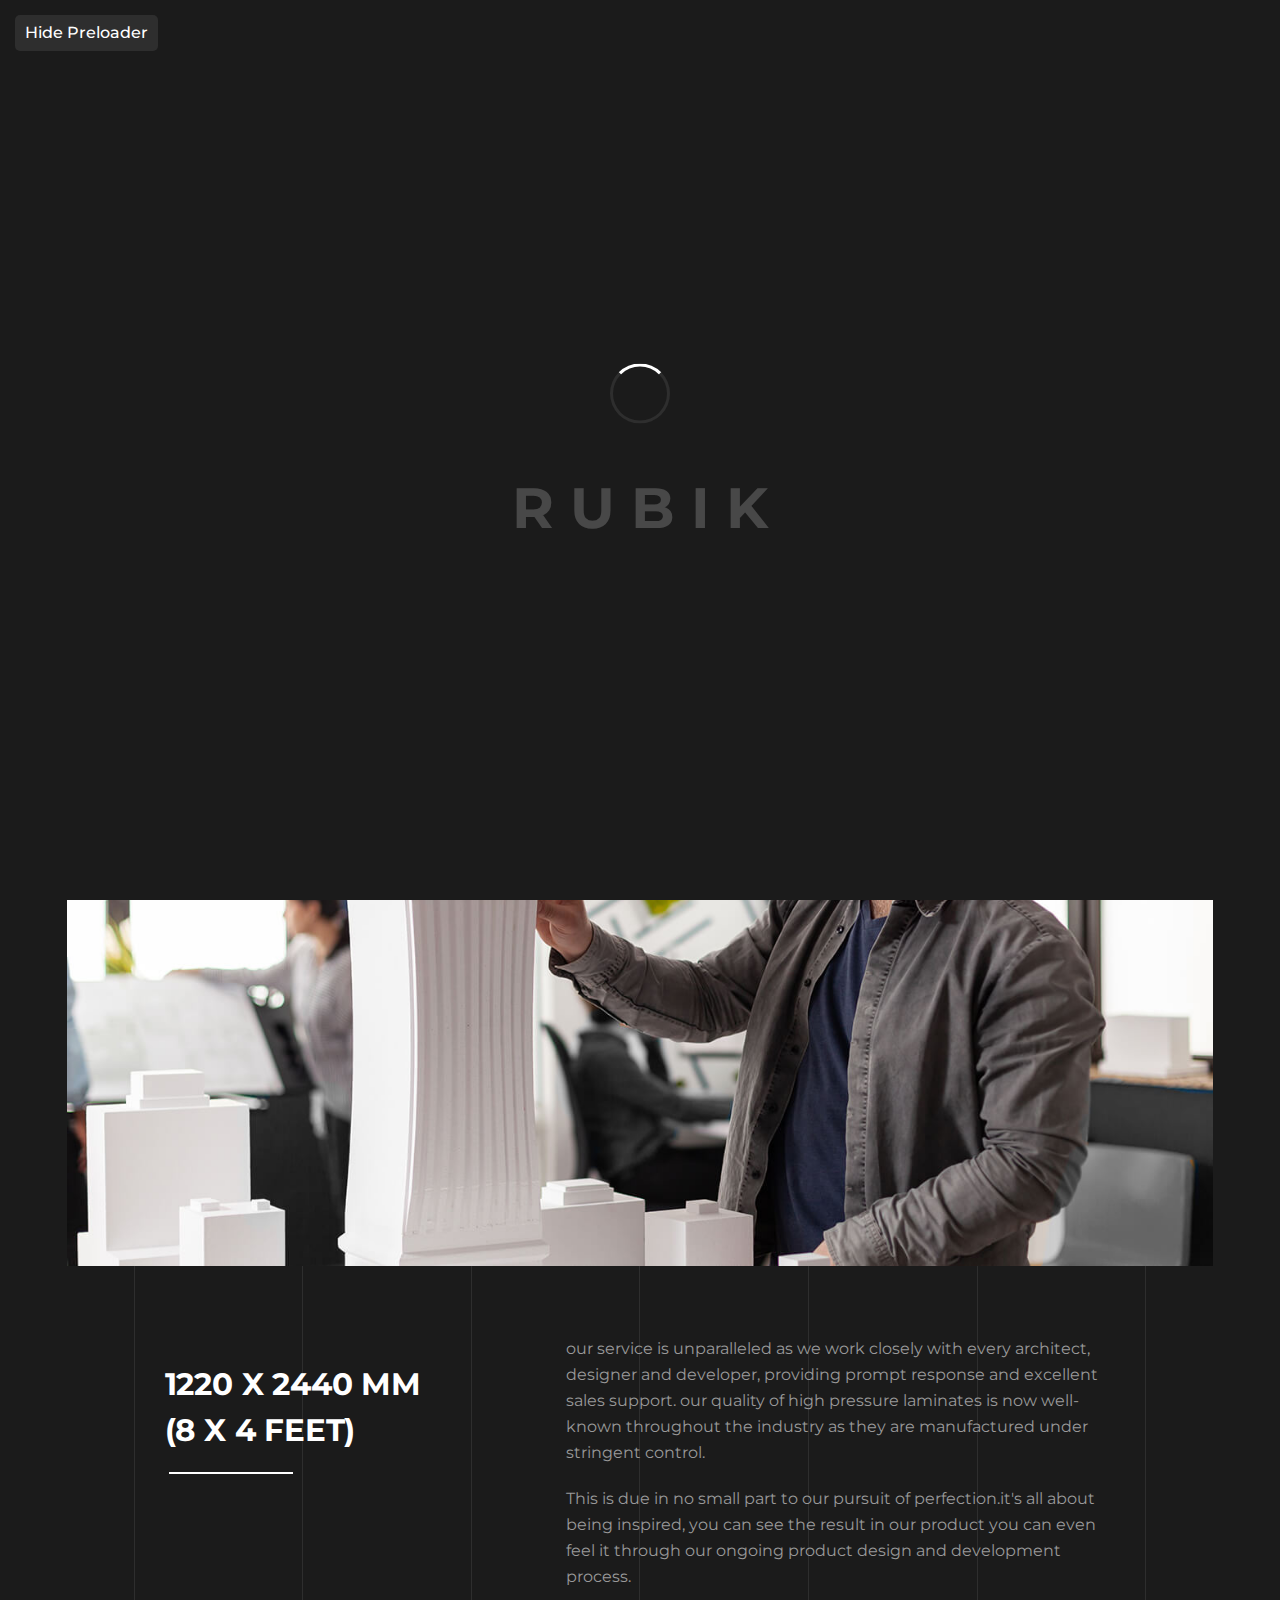
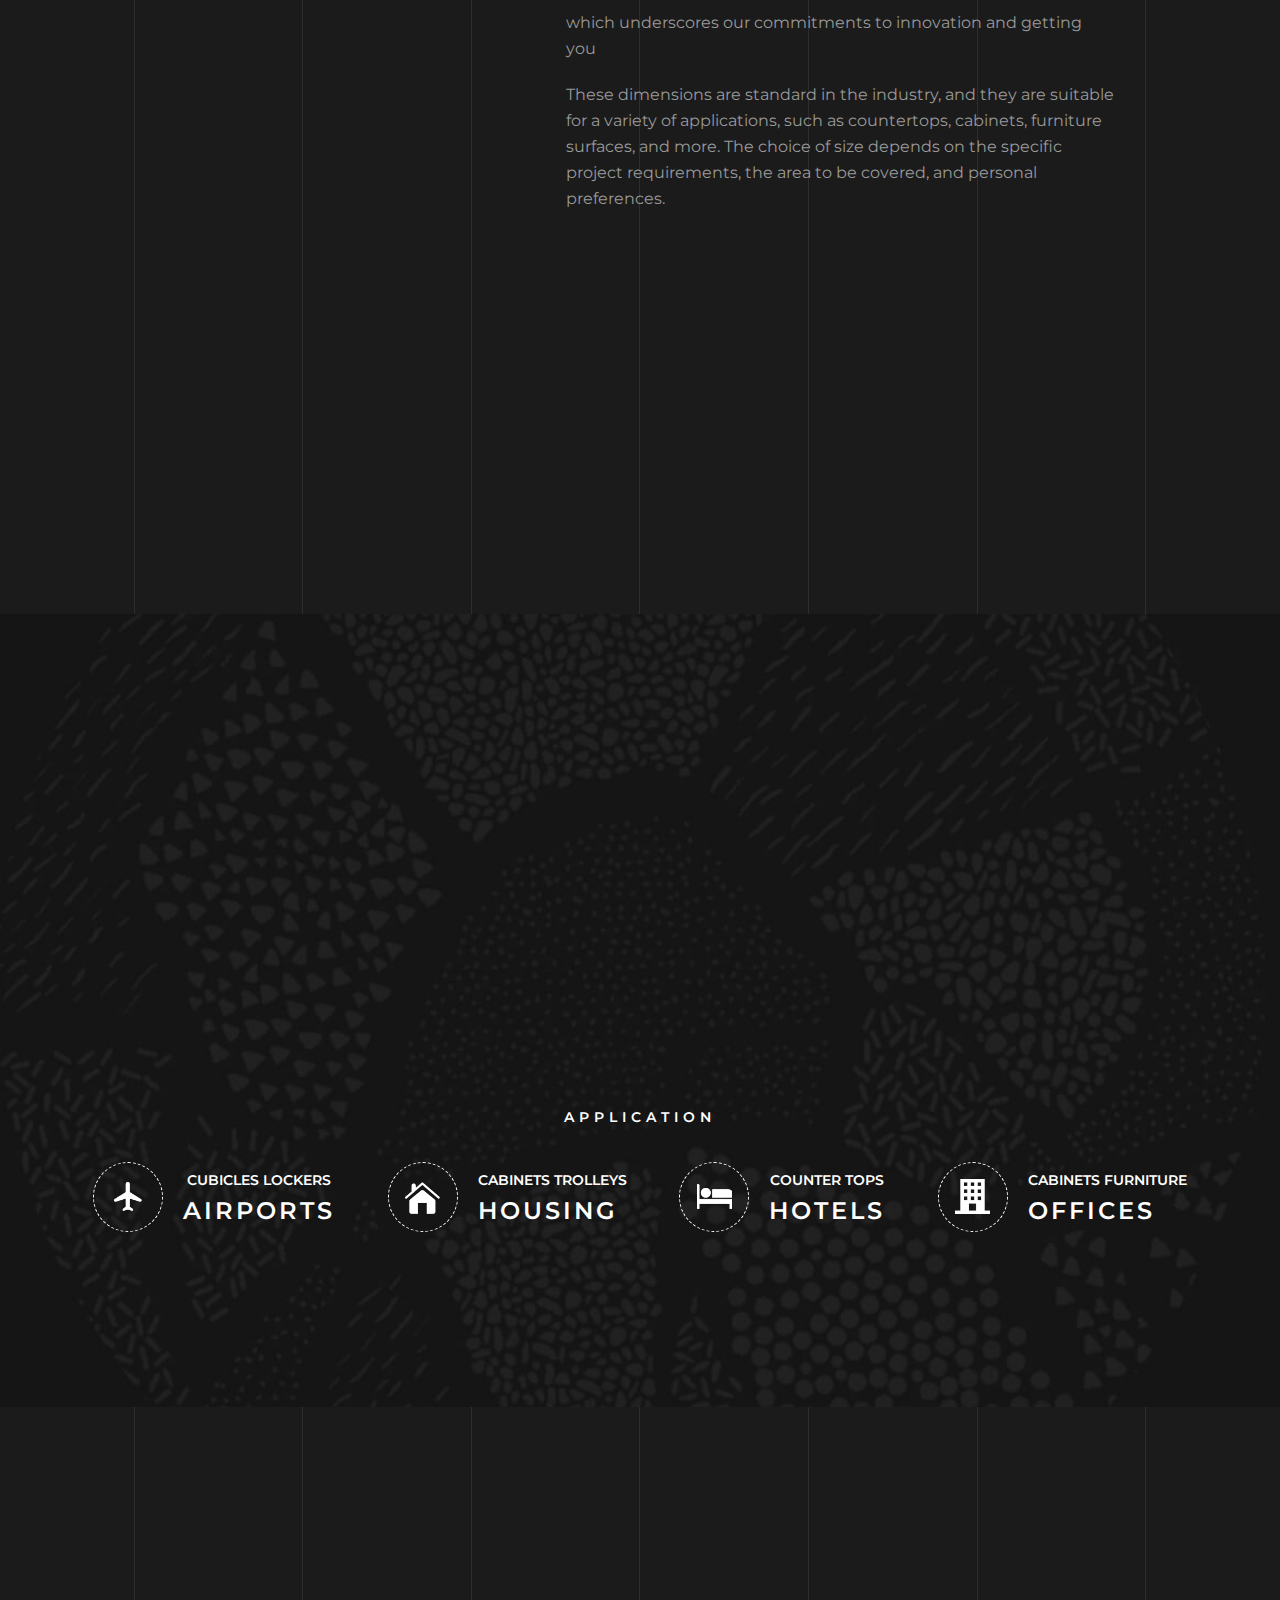
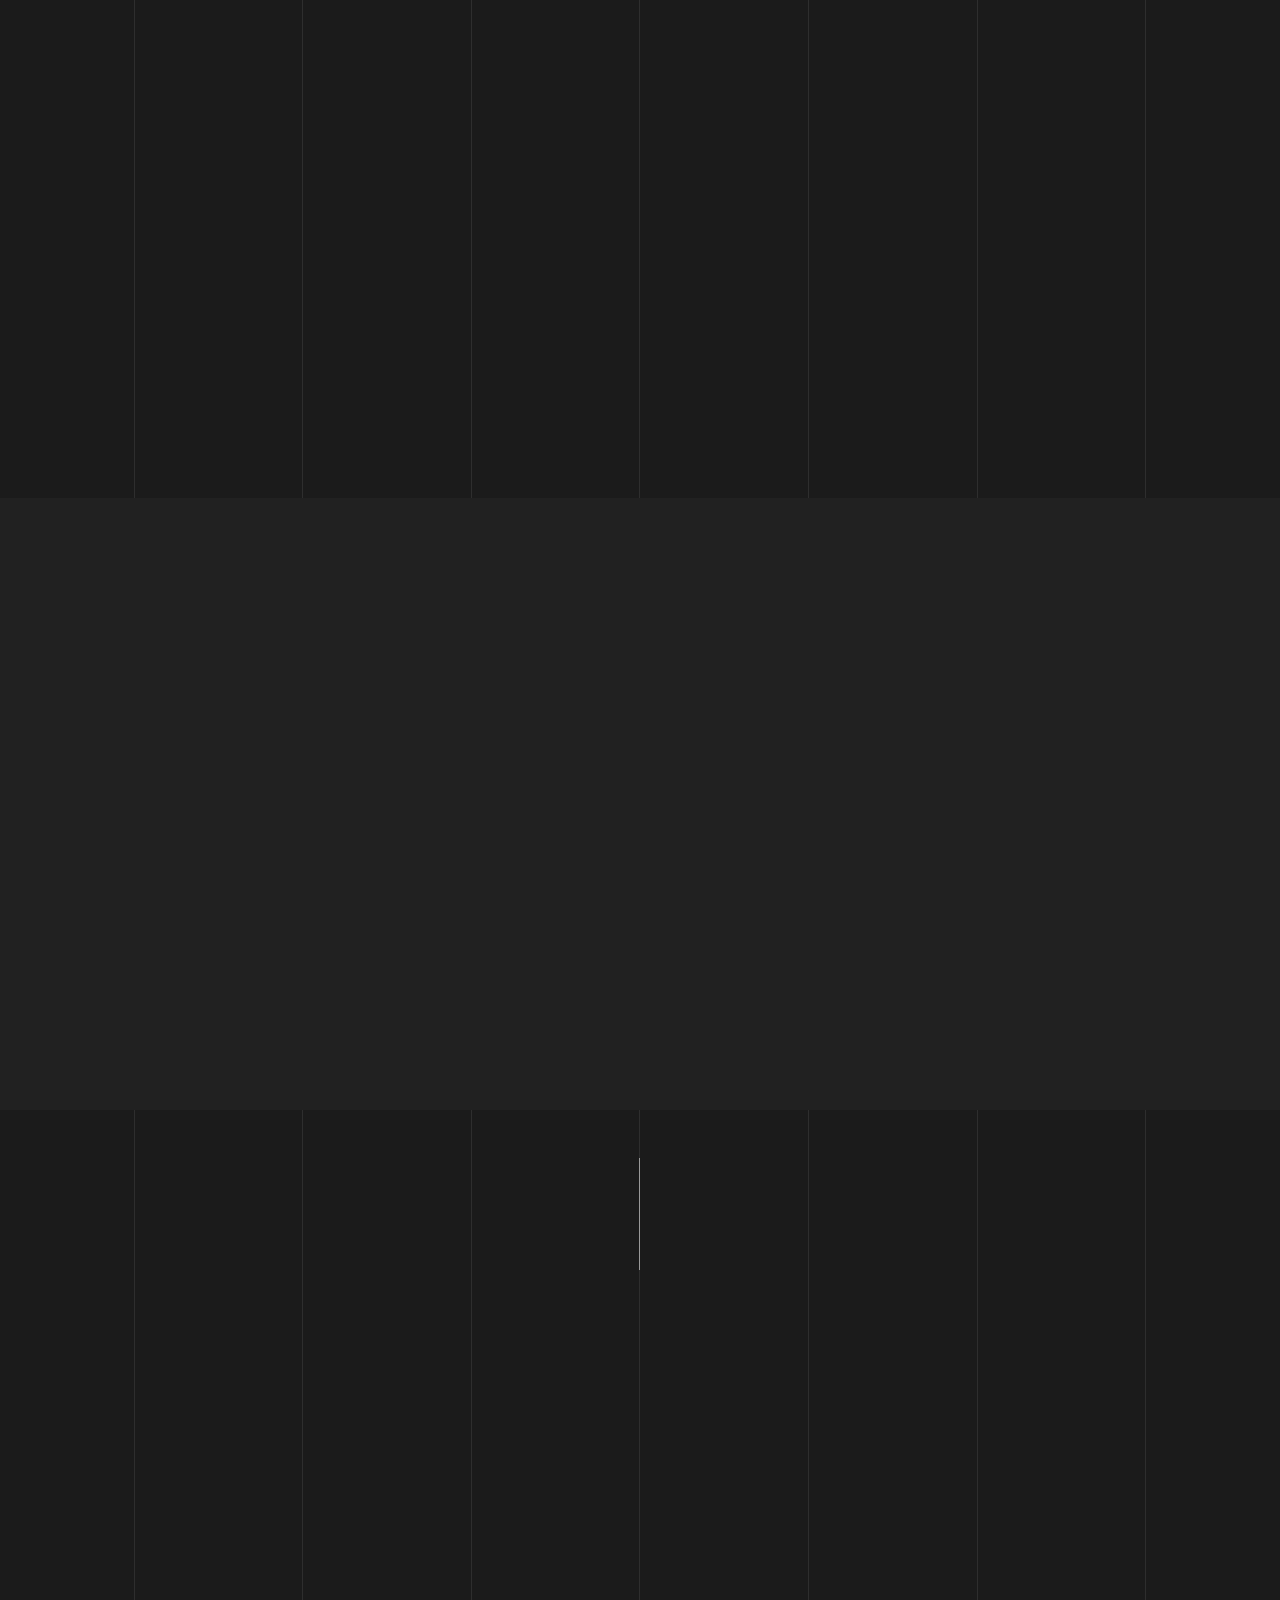
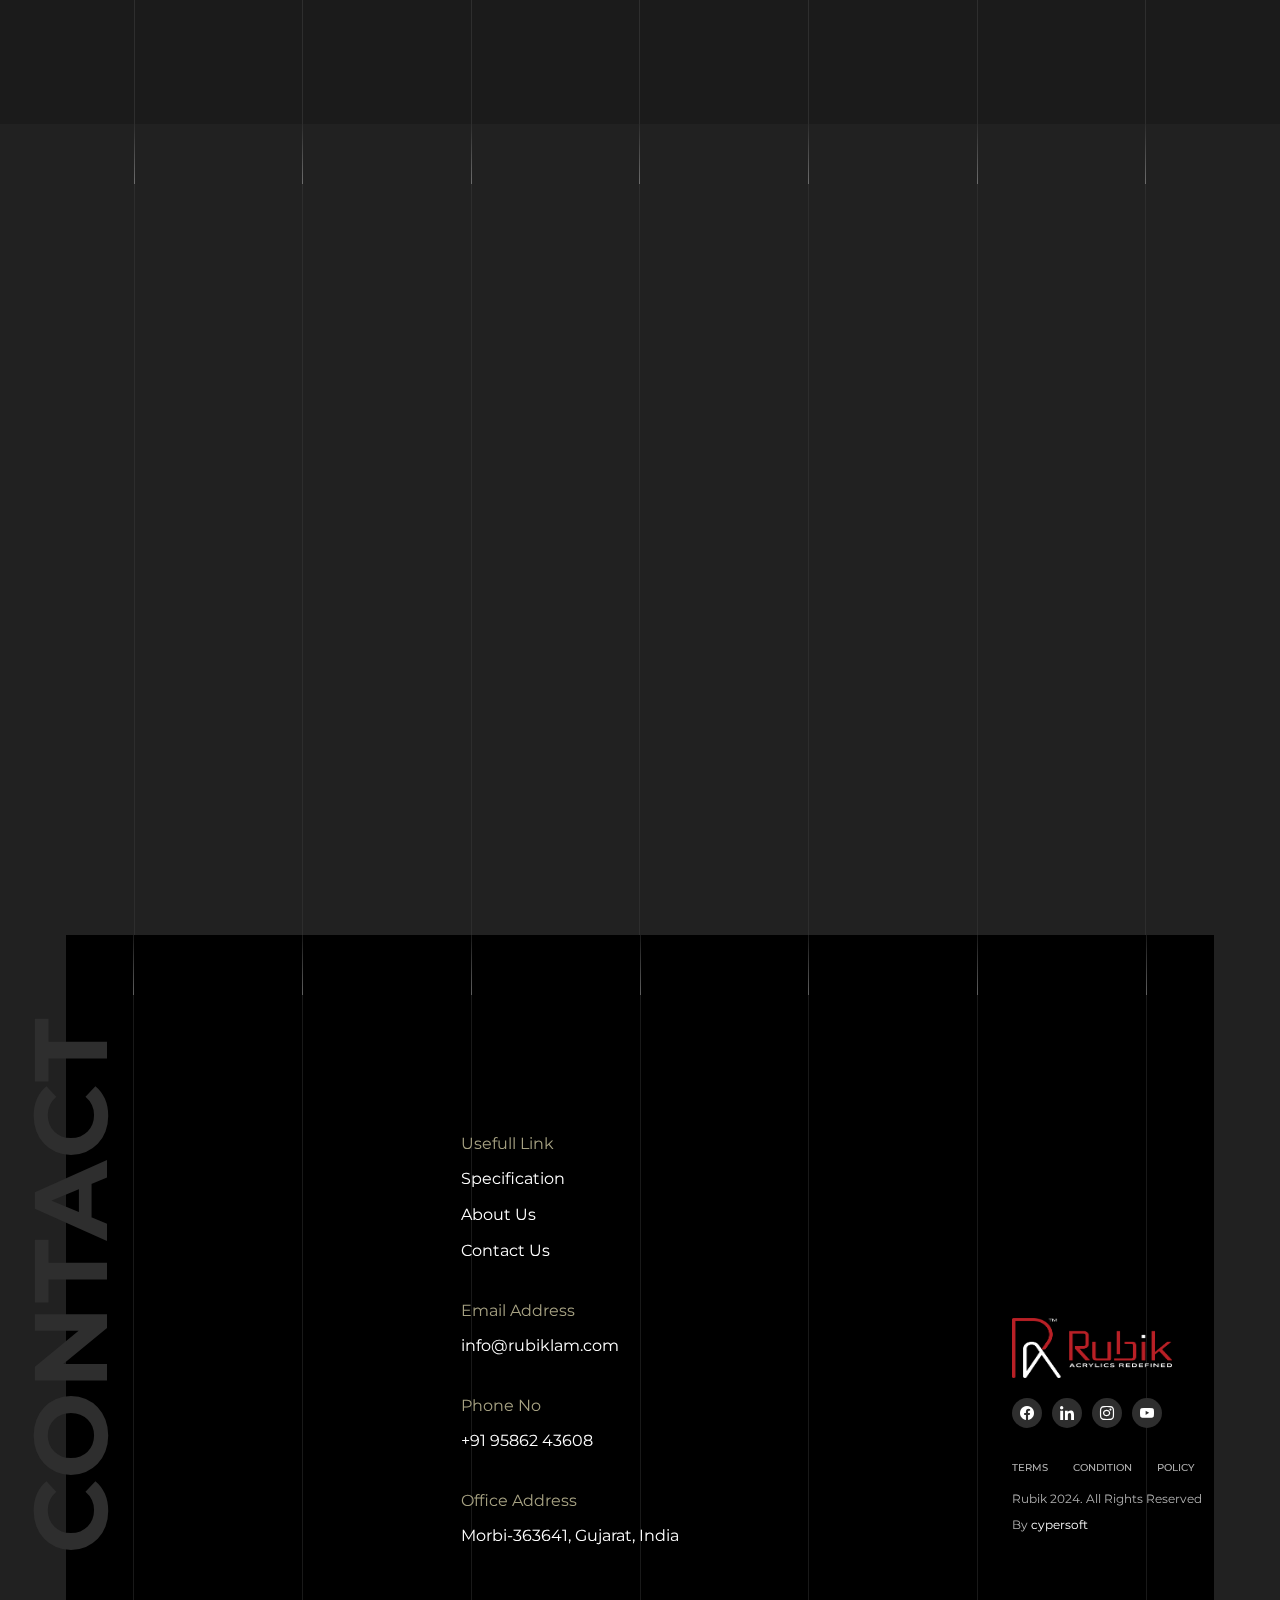
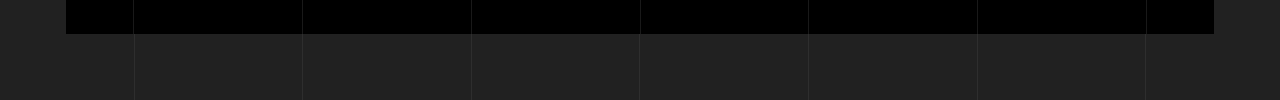
==== commit 2d34dfa2: "commit changes" ====
--- a/about.html
+++ b/about.html
@@ -573,9 +573,9 @@
                                     </div>
                                     <div class="footer_social">
                                         <ul class="social_list">
-                                            <li class="facebook"><a href="#"><i class="bi bi-facebook"></i></a></li>
-                                            <li class="twitter"><a href="#"><i class="bi bi-twitter"></i></a></li>
-                                            <li class="instagram"><a href="#"><i class="bi bi-instagram"></i></a></li>
+                                            <li class="facebook"><a href="https://www.facebook.com/profile.php?id=61567330760315&mibextid=LQQJ4d" target="_blank"><i class="bi bi-facebook"></i></a></li>
+                                            <li class="twitter"><a href="https://www.linkedin.com/in/rubik-laminates-4b309333a?utm_source=share&utm_campaign=share_via&utm_content=profile&utm_medium=ios_app" target="_blank"><svg xmlns="http://www.w3.org/2000/svg"height="16px" viewBox="0 0 448 512"><!--!Font Awesome Free 6.7.1 by @fontawesome - https://fontawesome.com License - https://fontawesome.com/license/free Copyright 2024 Fonticons, Inc.--><path fill="#ffffff" d="M100.3 448H7.4V148.9h92.9zM53.8 108.1C24.1 108.1 0 83.5 0 53.8a53.8 53.8 0 0 1 107.6 0c0 29.7-24.1 54.3-53.8 54.3zM447.9 448h-92.7V302.4c0-34.7-.7-79.2-48.3-79.2-48.3 0-55.7 37.7-55.7 76.7V448h-92.8V148.9h89.1v40.8h1.3c12.4-23.5 42.7-48.3 87.9-48.3 94 0 111.3 61.9 111.3 142.3V448z"/></svg></a></li>
+                                            <li class="instagram"><a href="https://www.instagram.com/rubik_acrylics?igsh=Ym10bWJhODQ5czNm&utm_source=qr" target="_blank"><i class="bi bi-instagram"></i></a></li>
                                             <li class="youbetube"><a href="#"><i class="bi bi-youtube"></i></a></li>
                                         </ul>
                                     </div>
--- a/assets/css/style.css
+++ b/assets/css/style.css
@@ -21229,4 +21229,41 @@
   .new{
     top: 15% !important;
   }
-}+}
+
+.slider_button{
+  height: 750px !important;
+ }
+
+ .swiper-horizontal > .swiper-pagination-bullets, .swiper-pagination-bullets.swiper-pagination-horizontal, .swiper-pagination-custom, .swiper-pagination-fraction{
+  bottom: 100px;
+}
+
+@media only screen and (max-width: 700px) {
+  .slider_button{
+   height: 550px !important;
+  }
+
+  .swiper-horizontal > .swiper-pagination-bullets, .swiper-pagination-bullets.swiper-pagination-horizontal, .swiper-pagination-custom, .swiper-pagination-fraction{
+    bottom: 150px ;
+  }
+
+  .slider_button_2{
+    bottom: -10px !important;
+  }
+}
+
+.slider_button_2{
+  bottom: -10px !important;
+}
+
+
+.tabel-sroll{
+  overflow-x: scroll;
+  overflow: -moz-hidden-unscrollable;
+}
+
+.tabel-sroll::-webkit-scrollbar{
+  width: 0;
+  height: 0;
+}
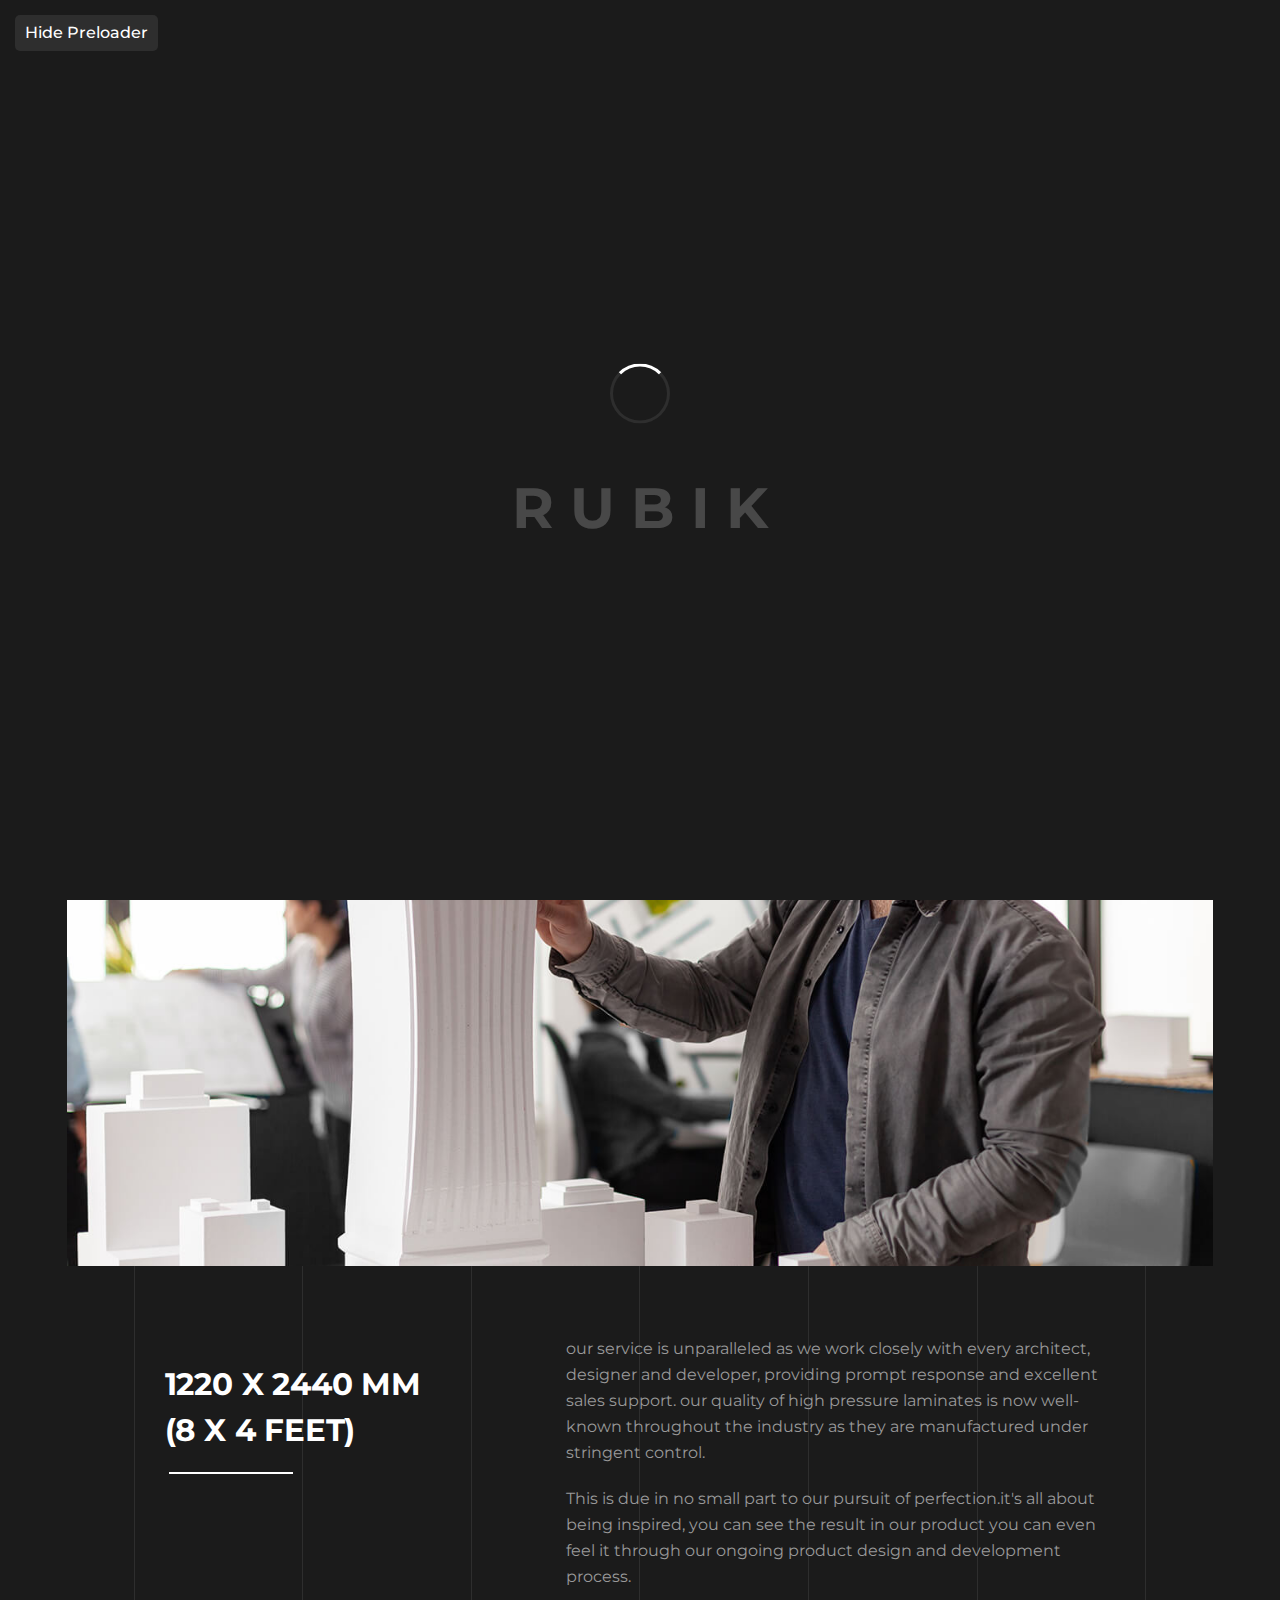
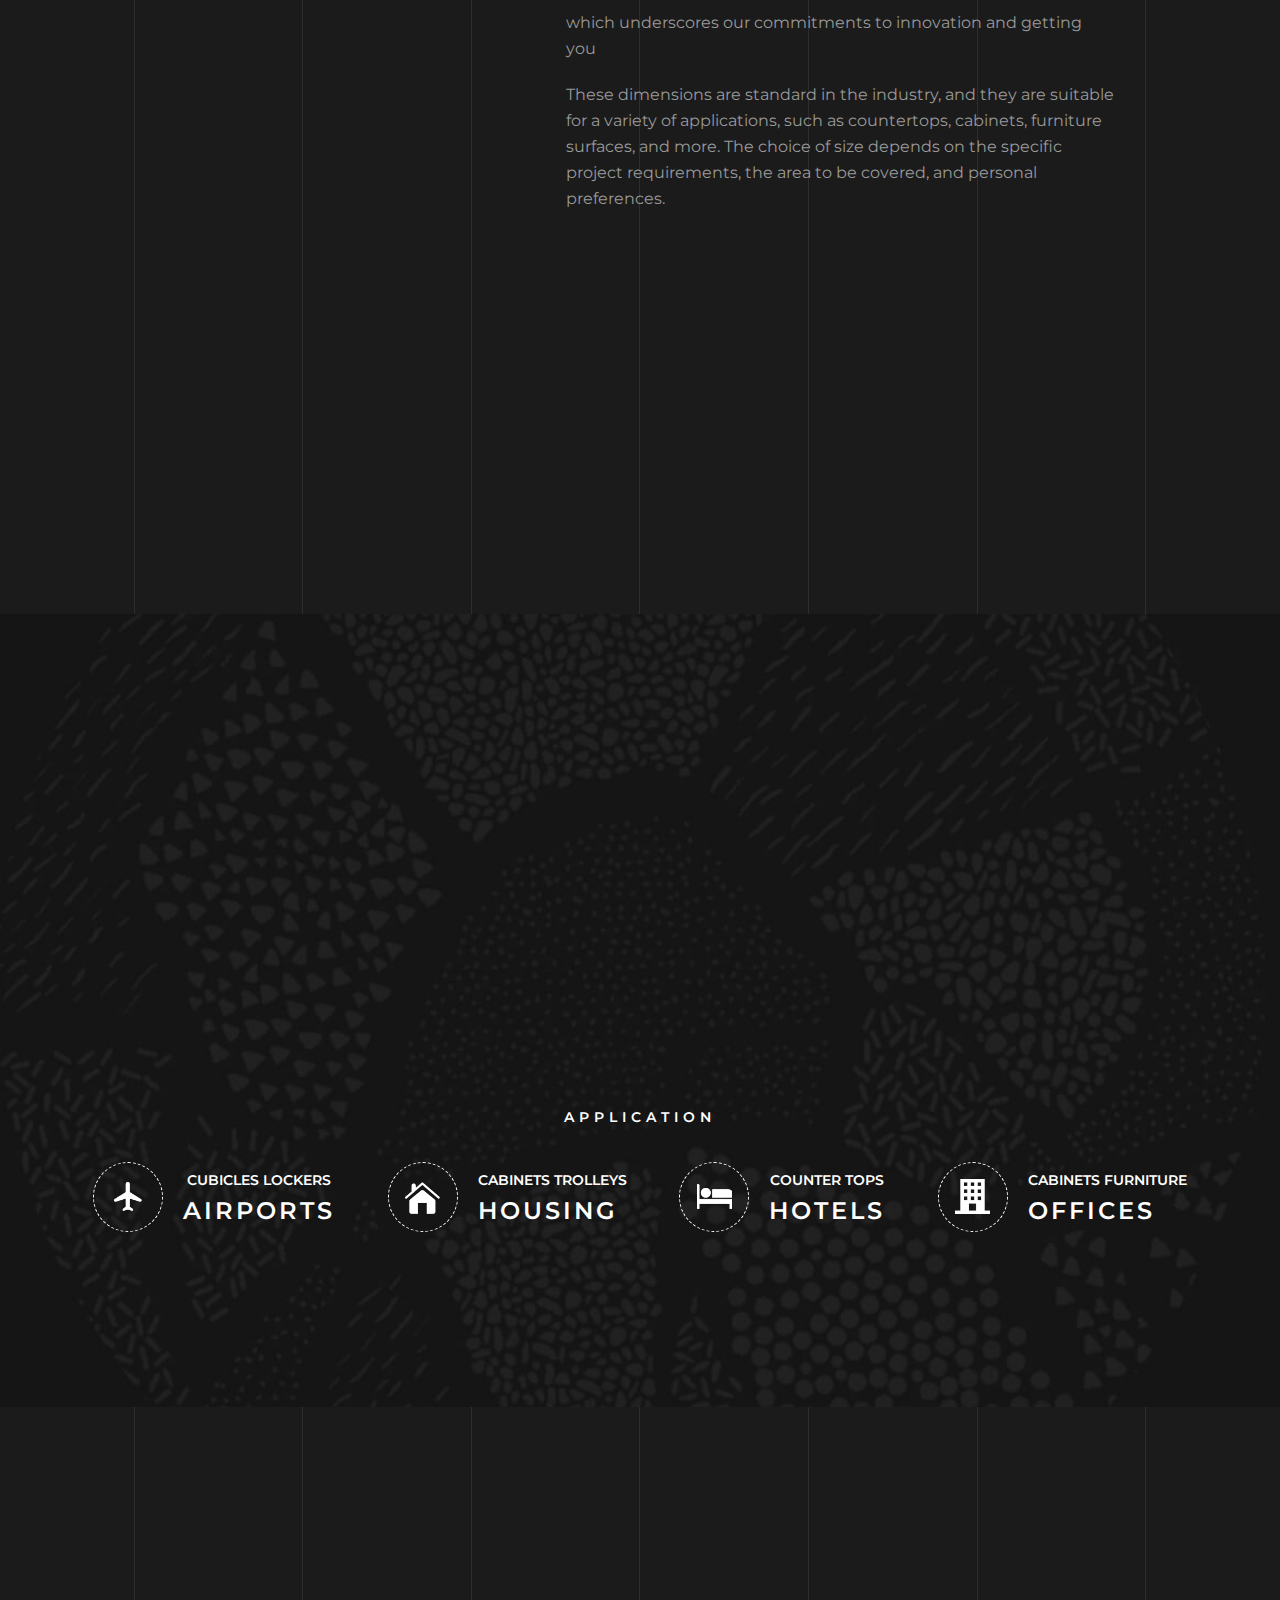
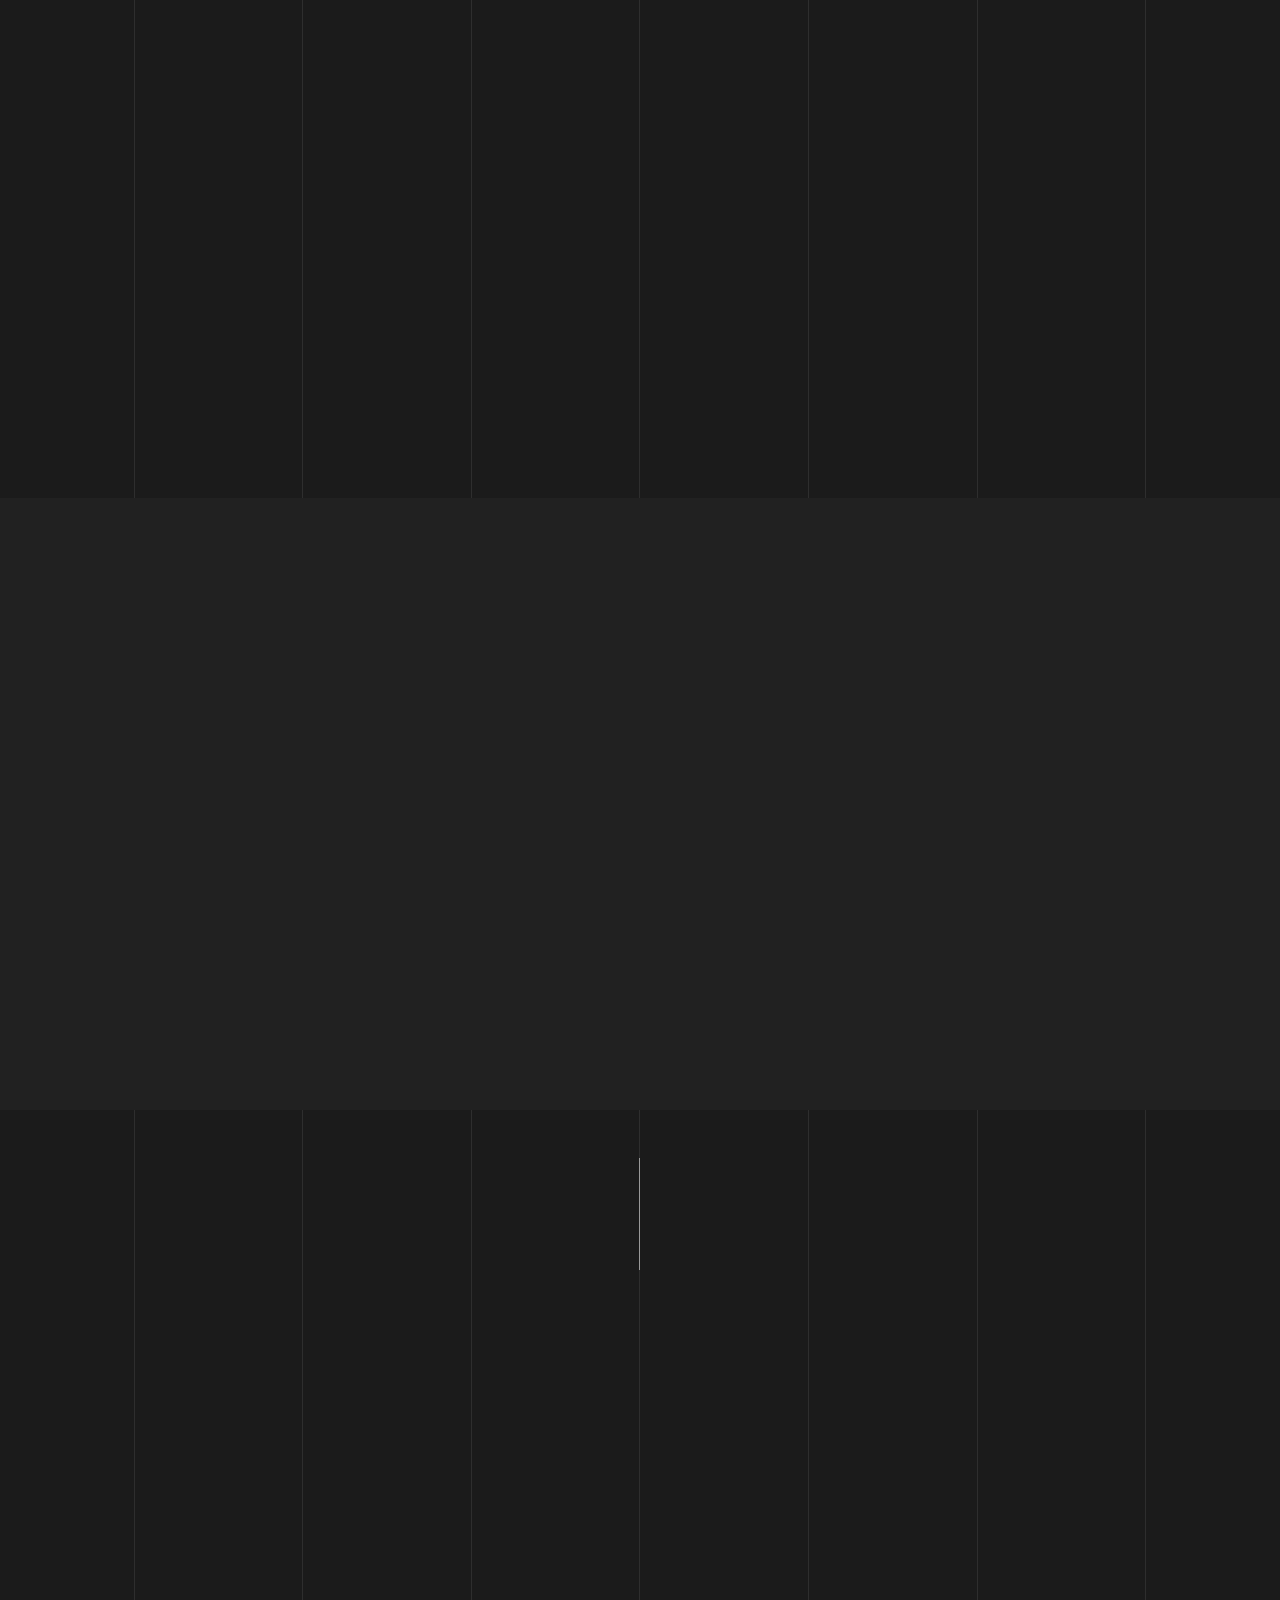
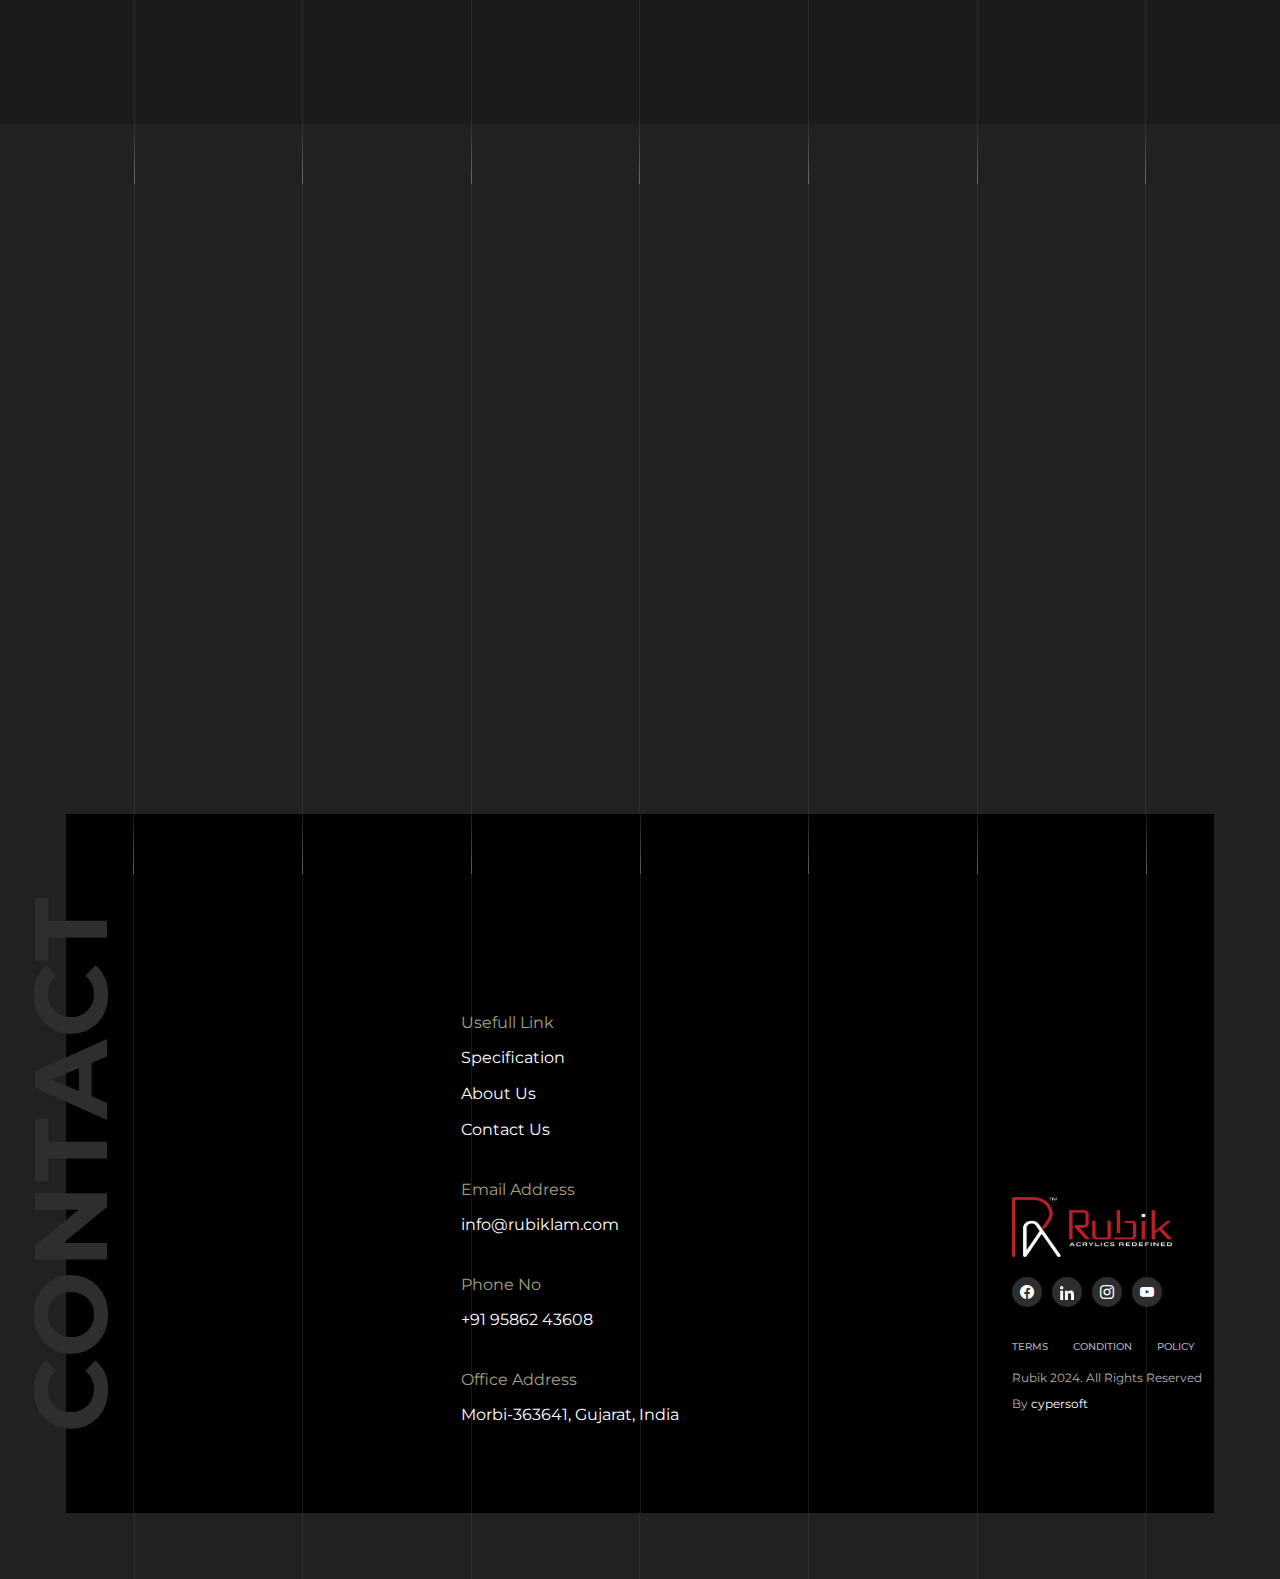
==== commit 56e5b0cb: "commit changes" ====
--- a/about.html
+++ b/about.html
@@ -463,12 +463,11 @@
                                 </div>
                             </div>
                         </div>
-                        <div class="swiper-pagination"></div>
+                        <div class="swiper-pagination slider_button_2"></div>
                     </div>
                 </div>
             </section>
 
-            <!-- Contact -->
             <section class="contact_us bg-dark-200">
                 <div class="container">
                     <div class="row justify-content-between">
@@ -493,8 +492,7 @@
                         </div>
                     </div>
 
-                    <!-- Clients Logo -->
-                    <div class="partner_flex">
+                    <!-- <div class="partner_flex">
                         <div class="partner_content" data-aos="fade-up" data-aos-duration="500">
                             <img src="https://wpthemebooster.com/demo/themeforest/html/mrittik/assets/img/partner/5.svg" alt="img">
                             <img src="https://wpthemebooster.com/demo/themeforest/html/mrittik/assets/img/partner/55.svg" alt="img">
@@ -515,10 +513,9 @@
                             <img src="https://wpthemebooster.com/demo/themeforest/html/mrittik/assets/img/partner/3.svg" alt="img">
                             <img src="https://wpthemebooster.com/demo/themeforest/html/mrittik/assets/img/partner/33.svg" alt="img">
                         </div>
-                    </div>
+                    </div> -->
                 </div>
                 
-                <!-- Section Grid Lines -->
                 <ul class="grid_lines d-none d-md-flex justify-content-between">
                     <li class="grid_line"></li>
                     <li class="grid_line"></li>
